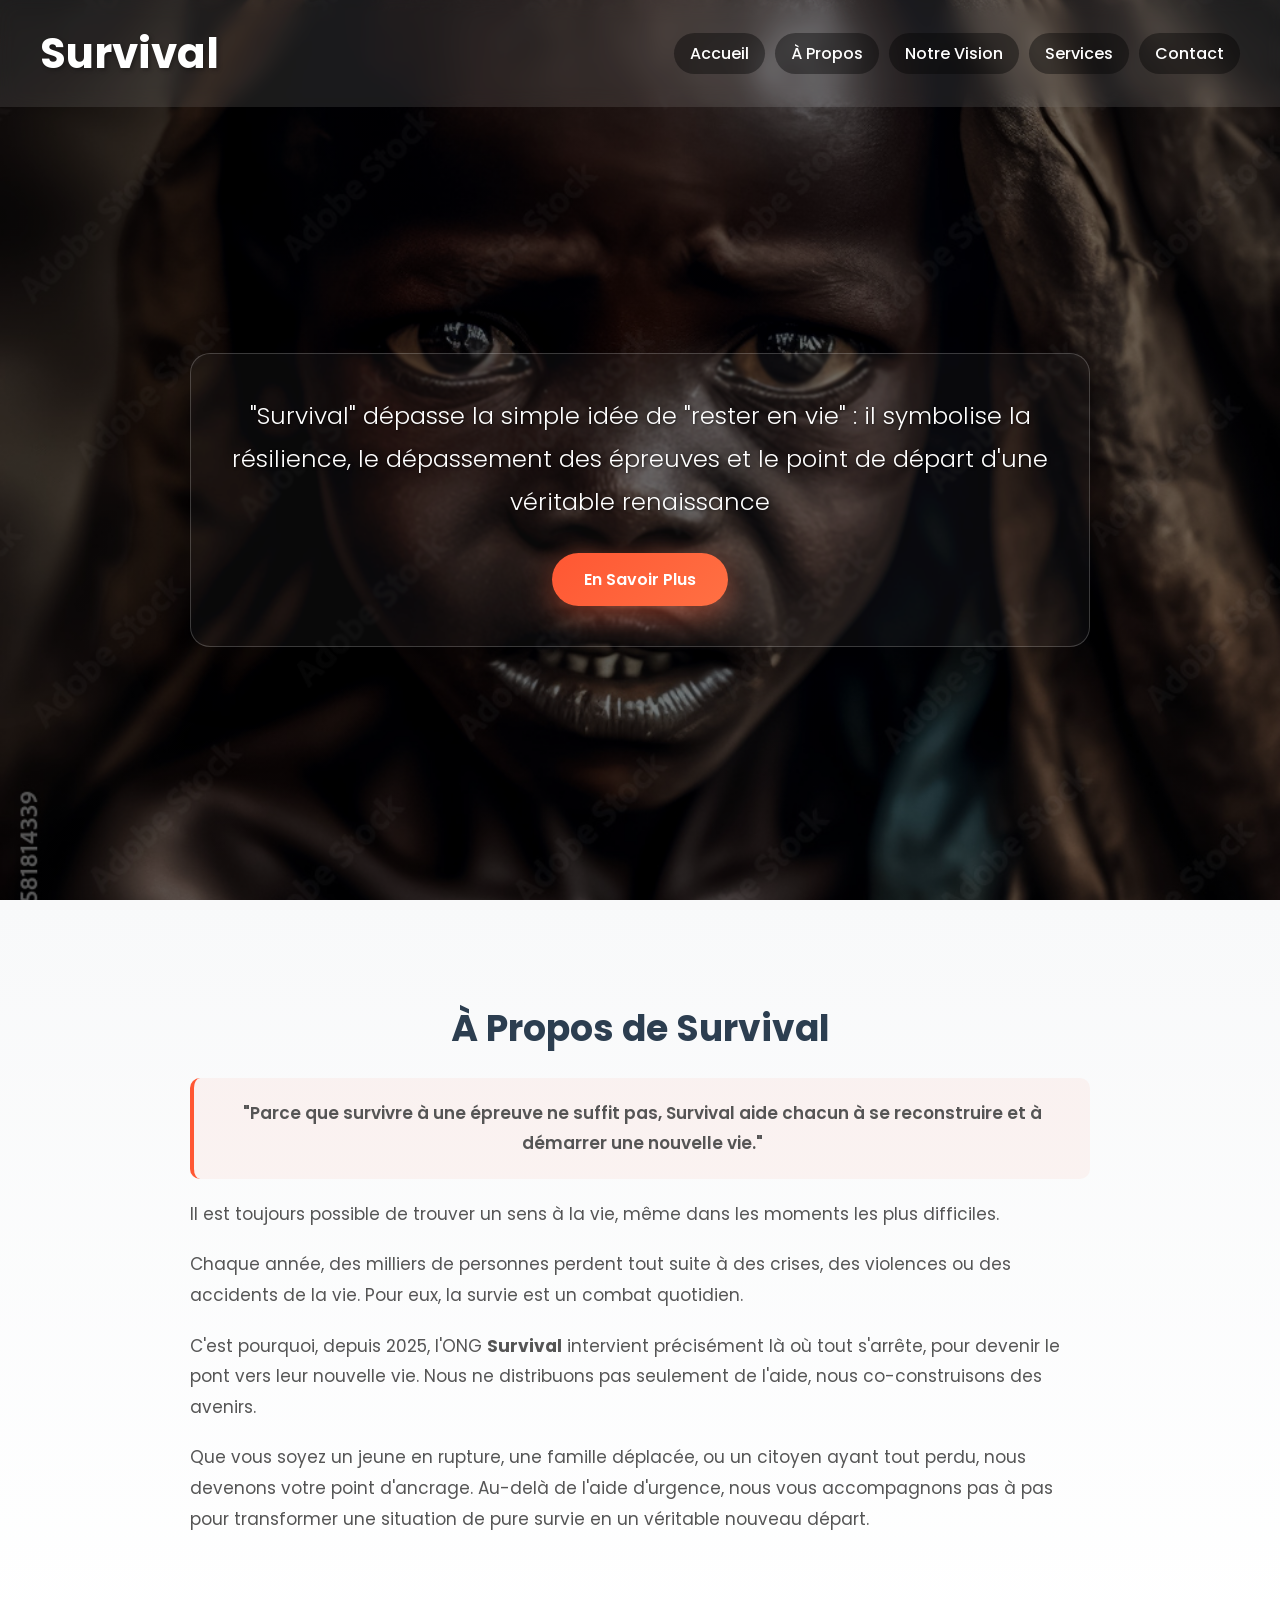
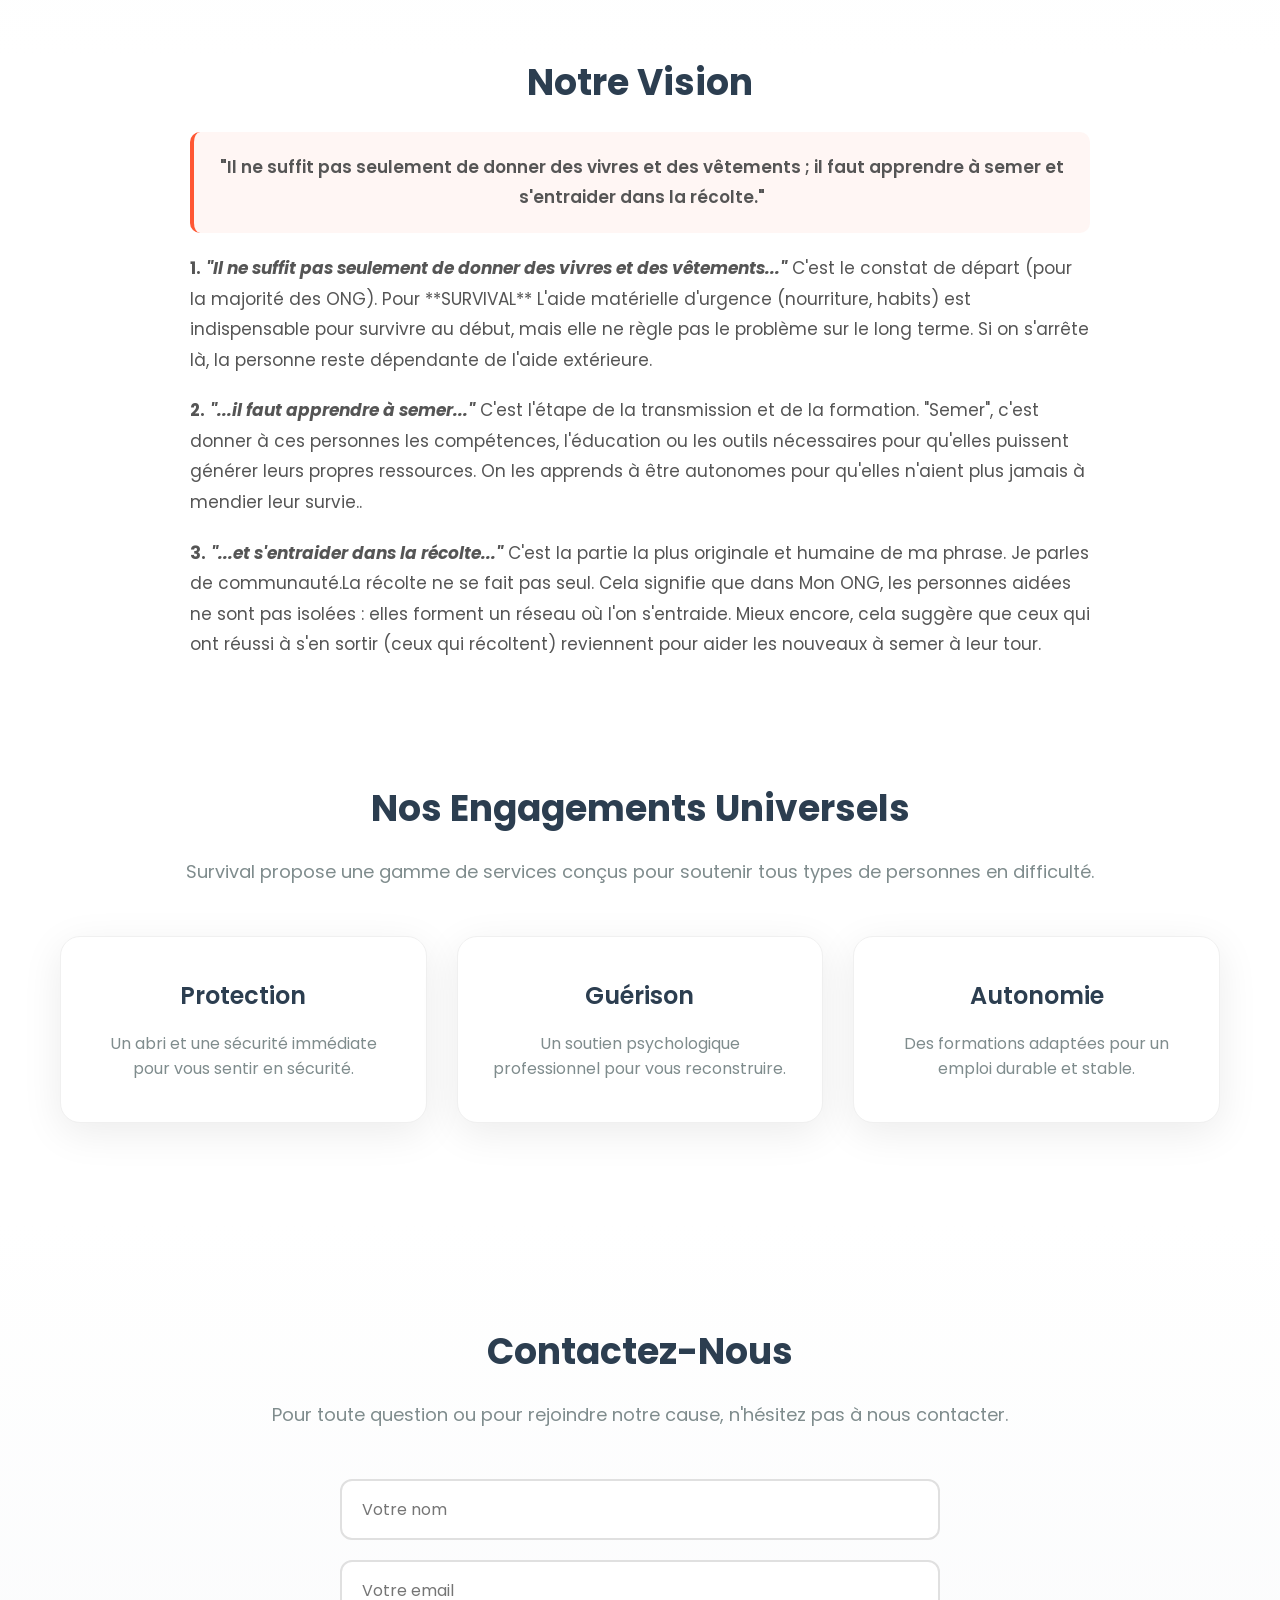
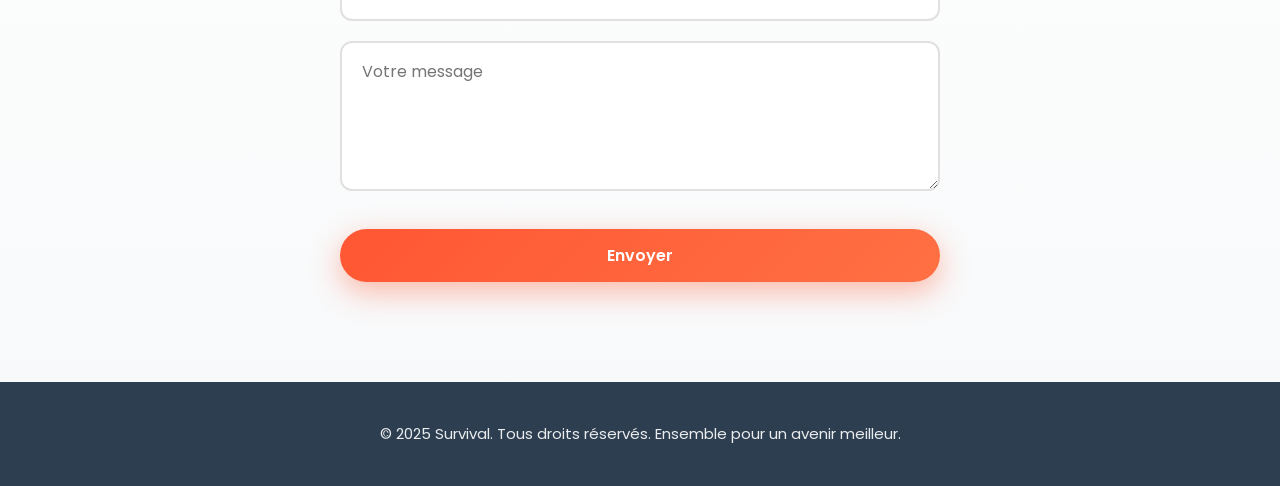
==== index.html @ c16298ac "nouveau" ====
<!DOCTYPE html>
<html lang="fr">
<head>
    <meta charset="UTF-8">
    <meta name="viewport" content="width=device-width, initial-scale=1.0">
    <link rel="stylesheet" href="style.css">
    <link rel="preconnect" href="https://fonts.googleapis.com">
    <link rel="preconnect" href="https://fonts.gstatic.com" crossorigin>
    <link href="https://fonts.googleapis.com/css2?family=Poppins:wght@300;400;500;600;700&display=swap" rel="stylesheet">
    <title>Survival - Ensemble pour un nouveau départ</title>
</head>
<body>
    <section class="hero" id="home">
        <div class="slideshow">
            <div class="slide active"></div>
            <div class="slide"></div>
            <div class="slide"></div>
            <div class="slide"></div>
            <div class="slide"></div>
            <div class="slide"></div>
            <div class="slide"></div>
            <div class="slide"></div>
            <div class="slide"></div>
            <div class="slide"></div>
            <div class="slide"></div>
            <div class="slide"></div>
        </div>
        <nav class="navbar">
            <div class="logo">
                <h1>Survival</h1>
            </div>
            <div class="hamburger" id="hamburger">
                <span class="bar"></span>
                <span class="bar"></span>
                <span class="bar"></span>
            </div>
            <ul class="nav-links" id="nav-links">
                <li><a href="#home">Accueil</a></li>
                <li><a href="#about">À Propos</a></li>
                <li><a href="#vision">Notre Vision</a></li>
                <li><a href="#services">Services</a></li>
                <li><a href="#contact">Contact</a></li>
            </ul>
        </nav>
        <div class="hero-content">
            <div class="content-wrapper">
                <p class="hero-text">"Survival" dépasse la simple idée de "rester en vie" : il symbolise la résilience, le dépassement des épreuves et le point de départ d'une véritable renaissance</p>
                <button class="btn">En Savoir Plus</button>
            </div>
        </div>
    </section>

    <section class="about" id="about">
        <div class="container">
            <h2 class="section-title">À Propos de Survival</h2>
            <div class="about-content">
                <p class="highlight">"Parce que survivre à une épreuve ne suffit pas, Survival aide chacun à se reconstruire et à démarrer une nouvelle vie."</p>
                <p>Il est toujours possible de trouver un sens à la vie, même dans les moments les plus difficiles.</p>
                <p>Chaque année, des milliers de personnes perdent tout suite à des crises, des violences ou des accidents de la vie. Pour eux, la survie est un combat quotidien.</p>
                <p>C'est pourquoi, depuis 2025, l'ONG <strong>Survival</strong> intervient précisément là où tout s'arrête, pour devenir le pont vers leur nouvelle vie. Nous ne distribuons pas seulement de l'aide, nous co-construisons des avenirs.</p>
                <p> Que vous soyez un jeune en rupture, une famille déplacée, ou un citoyen ayant tout perdu, nous devenons votre point d'ancrage. Au-delà de l'aide d'urgence, nous vous accompagnons pas à pas pour transformer une situation de pure survie en un véritable nouveau départ.</p>
            </div>
        </div>
    </section>

     <section class="vision" id="vision">
        <div class="container">
            <h2 class="section-title">Notre Vision</h2>
            <div class="about-content">
                <p class="highlight">"Il ne suffit pas seulement de donner des vivres et des vêtements ; il faut apprendre à semer et s'entraider dans la récolte."</p>
                <p><strong>1.</strong> <i><strong> "Il ne suffit pas seulement de donner des vivres et des vêtements..."</strong></i>
                    C'est le constat de départ (pour la  majorité des ONG).
                    Pour **SURVIVAL** L'aide matérielle d'urgence (nourriture, habits) est indispensable pour survivre au début, mais elle ne règle pas le problème sur le long terme. Si on s'arrête là, la personne reste dépendante de l'aide extérieure.</p>

                <p><strong>2.</strong> <i><strong> "...il faut apprendre à semer..."</strong></i>

                    C'est l'étape de la transmission et de la formation. "Semer", c'est donner à ces personnes les compétences, l'éducation ou les outils nécessaires pour qu'elles puissent générer leurs propres ressources. On les apprends à être autonomes pour qu'elles n'aient plus jamais à mendier leur survie..</p>
                
                <p><strong>3.</strong> <i><strong> "...et s'entraider dans la récolte..."</strong></i>

                    C'est la partie la plus originale et humaine de ma phrase. Je parles de communauté.La récolte ne se fait pas seul. 
                    Cela signifie que dans Mon ONG, les personnes aidées ne sont pas isolées : elles forment un réseau où l'on s'entraide. Mieux encore, cela suggère que ceux qui ont réussi à s'en sortir (ceux qui récoltent) reviennent pour aider les nouveaux à semer à leur tour.</p>
            </div>
        </div>
    </section>

    <section class="services" id="services">
        <div class="container">
            <h2 class="section-title">Nos Engagements Universels</h2>
            <p class="section-subtitle">Survival propose une gamme de services conçus pour soutenir tous types de personnes en difficulté.</p>
            <div class="services-grid">
                <div class="service-card">
                    <!-- <div class="service-icon">🛡️</div> -->
                    <h3>Protection</h3>
                    <p>Un abri et une sécurité immédiate pour vous sentir en sécurité.</p>
                </div>
                <div class="service-card">
                    <!-- <div class="service-icon">💚</div> -->
                    <h3>Guérison</h3>
                    <p>Un soutien psychologique professionnel pour vous reconstruire.</p>
                </div>
                <div class="service-card">
                    <!-- <div class="service-icon">🎓</div> -->
                    <h3>Autonomie</h3>
                    <p>Des formations adaptées pour un emploi durable et stable.</p>
                </div>
            </div>
        </div>
    </section>

    <section class="contact" id="contact">
        <div class="container">
            <h2 class="section-title">Contactez-Nous</h2>
            <p class="section-subtitle">Pour toute question ou pour rejoindre notre cause, n'hésitez pas à nous contacter.</p>
            <form id="contact-form" class="contact-form" action="https://formspree.io/f/mzdqaypq" method="POST">
                <div class="form-group">
                    <input type="text" name="name" placeholder="Votre nom" required>
                </div>
                <div class="form-group">
                    <input type="email" name="email" placeholder="Votre email" required>
                </div>
                <div class="form-group">
                    <textarea name="message" placeholder="Votre message" required></textarea>
                </div>
                <button type="submit" class="btn submit-btn">Envoyer</button>
            </form>
            <div id="form-message" class="form-message"></div>
        </div>
    </section>

    <footer class="footer">
        <div class="container">
            <p>&copy; 2025 Survival. Tous droits réservés. Ensemble pour un avenir meilleur.</p>
        </div>
    </footer>

    <script src="script.js"></script>
</body>
</html>
---- style.css ----
* {
    margin: 0;
    padding: 0;
    box-sizing: border-box;
}

html {
    scroll-behavior: smooth;
}

body {
    font-family: 'Poppins', sans-serif;
    line-height: 1.6;
    color: #333;
}

.container {
    max-width: 1200px;
    margin: 0 auto;
    padding: 0 20px;
}

.hero {
    min-height: 100vh;
    display: flex;
    flex-direction: column;
    position: relative;
    overflow: hidden;
}

.slideshow {
    position: absolute;
    top: 0;
    left: 0;
    width: 100%;
    height: 100%;
}

.slide {
    position: absolute;
    top: 0;
    left: 0;
    width: 100%;
    height: 100%;
    background-size: cover;
    background-position: center;
    background-repeat: no-repeat;
    opacity: 0;
    transition: opacity 1.5s ease-in-out;
}

.slide.active {
    opacity: 1;
}

.hero::before {
    content: '';
    position: absolute;
    top: 0;
    left: 0;
    right: 0;
    bottom: 0;
    background: linear-gradient(135deg, rgba(0, 0, 0, 0.6) 0%, rgba(0, 0, 0, 0.4) 100%);
    z-index: 1;
}

.navbar {
    width: 100%;
    display: flex;
    justify-content: space-between;
    align-items: center;
    padding: 20px 40px;
    background-color: rgba(255, 255, 255, 0.1);
    backdrop-filter: blur(10px);
    position: fixed;
    top: 0;
    left: 0;
    z-index: 10;
    transition: background-color 0.3s ease;
}

.navbar:hover {
    background-color: rgba(255, 255, 255, 0.2);
}

.logo h1 {
    color: #ffffff;
    font-size: 42px;
    font-weight: 700;
    text-shadow: 2px 2px 4px rgba(0, 0, 0, 0.3);
}

.hamburger {
    display: none;
    flex-direction: column;
    cursor: pointer;
    gap: 5px;
    z-index: 200;
}

.hamburger .bar {
    width: 28px;
    height: 3px;
    background-color: rgb(255, 255, 255);
    box-shadow: 2px 2px 4px rgba(0, 0, 0, 0.3);
    border-radius: 3px;
    transition: all 0.3s ease;
}

.hamburger.active .bar:nth-child(1) {
    transform: translateY(8px) rotate(45deg);
}

.hamburger.active .bar:nth-child(2) {
    opacity: 0;
}

.hamburger.active .bar:nth-child(3) {
    transform: translateY(-8px) rotate(-45deg);
}

.nav-links {
    display: flex;
    justify-content: space-around;
    list-style: none;
    gap: 10px;
}

.nav-links li {
    background: rgba(0, 0, 0, 0.4);
    padding: 8px 16px;
    border-radius: 25px;
    transition: all 0.3s ease;
}

.nav-links li:hover {
    background: rgba(255, 87, 51, 0.9);
    transform: translateY(-2px);
}

.nav-links a {
    text-decoration: none;
    color: white;
    font-size: 16px;
    font-weight: 500;
}

.hero-content {
    display: flex;
    justify-content: center;
    align-items: center;
    text-align: center;
    padding: 20px;
    padding-top: 120px;
    flex: 1;
    position: relative;
    z-index: 2;
}

.content-wrapper {
    max-width: 900px;
    color: #ffffff;
    background: rgba(92, 91, 91, 0.1);
    backdrop-filter: blur(1px);
    padding: 40px;
    border-radius: 20px;
    border: 1px solid rgba(255, 255, 255, 0.2);
    box-shadow: 0 20px 60px rgba(0, 0, 0, 0.3);
}

.hero-text {
    font-size: 24px;
    line-height: 1.8;
    margin-bottom: 30px;
    font-weight: 300;
    text-shadow: 1px 1px 3px rgba(0, 0, 0, 0.5);
}

.btn {
    background: linear-gradient(135deg, #ff5733 0%, #ff7043 100%);
    color: white;
    border: none;
    padding: 14px 32px;
    font-size: 16px;
    font-weight: 600;
    border-radius: 50px;
    cursor: pointer;
    transition: all 0.3s ease;
    box-shadow: 0 10px 30px rgba(255, 87, 51, 0.4);
    font-family: 'Poppins', sans-serif;
}

.btn:hover {
    transform: translateY(-3px);
    box-shadow: 0 15px 40px rgba(255, 87, 51, 0.5);
}

.section-title {
    font-size: 36px;
    font-weight: 700;
    color: #2c3e50;
    margin-bottom: 20px;
    text-align: center;
}

.section-subtitle {
    font-size: 18px;
    color: #7f8c8d;
    text-align: center;
    margin-bottom: 50px;
}

.about {
    padding: 100px 0;
    background: linear-gradient(180deg, #f8f9fa 0%, #ffffff 100%);
}

.about-content {
    max-width: 900px;
    margin: 0 auto;
}

.highlight {
    font-size: 22px;
    font-weight: 600;
    color: #ff5733;
    text-align: center;
    margin-bottom: 30px;
    padding: 20px;
    background: rgba(255, 87, 51, 0.05);
    border-left: 4px solid #ff5733;
    border-radius: 10px;
}

.about-content p {
    font-size: 17px;
    color: #555;
    margin-bottom: 20px;
    line-height: 1.8;
}

.services {
    padding: 100px 0;
    background: #ffffff;
}

.services-grid {
    display: grid;
    grid-template-columns: repeat(auto-fit, minmax(300px, 1fr));
    gap: 30px;
    margin-top: 40px;
}

.service-card {
    background: white;
    padding: 40px 30px;
    border-radius: 20px;
    box-shadow: 0 10px 40px rgba(0, 0, 0, 0.08);
    transition: all 0.3s ease;
    text-align: center;
    border: 1px solid #f0f0f0;
}

.service-card:hover {
    transform: translateY(-10px);
    box-shadow: 0 20px 60px rgba(0, 0, 0, 0.12);
}

.service-icon {
    font-size: 60px;
    margin-bottom: 20px;
}

.service-card h3 {
    font-size: 24px;
    color: #2c3e50;
    margin-bottom: 15px;
    font-weight: 600;
}

.service-card p {
    font-size: 16px;
    color: #7f8c8d;
    line-height: 1.6;
}

.contact {
    padding: 100px 0;
    background: linear-gradient(180deg, #ffffff 0%, #f8f9fa 100%);
}

.contact-form {
    max-width: 600px;
    margin: 0 auto;
}

.form-group {
    margin-bottom: 20px;
}

.form-group input,
.form-group textarea {
    width: 100%;
    padding: 16px 20px;
    border: 2px solid #e0e0e0;
    border-radius: 12px;
    font-size: 16px;
    font-family: 'Poppins', sans-serif;
    transition: all 0.3s ease;
    background: white;
}

.form-group input:focus,
.form-group textarea:focus {
    outline: none;
    border-color: #ff5733;
    box-shadow: 0 0 0 4px rgba(255, 87, 51, 0.1);
}

.form-group textarea {
    min-height: 150px;
    resize: vertical;
}

.submit-btn {
    width: 100%;
    margin-top: 10px;
}

.form-message {
    text-align: center;
    margin-top: 20px;
    padding: 15px;
    border-radius: 10px;
    font-weight: 500;
    display: none;
}

.form-message.success {
    background: rgba(39, 174, 96, 0.1);
    color: #27ae60;
    display: block;
}

.form-message.error {
    background: rgba(231, 76, 60, 0.1);
    color: #e74c3c;
    display: block;
}

.footer {
    background: #2c3e50;
    color: white;
    padding: 40px 0;
    text-align: center;
}

.footer p {
    font-size: 15px;
    opacity: 0.9;
}

@media (max-width: 768px) {
    .navbar {
        flex-direction: row;
        padding: 20px;
    }

    .hamburger {
        display: flex;
        
    }

    .nav-links {
        position: absolute;
        top: 100%;
        right: 20px;
        width: auto;
        height: auto;
        /* la nav deroulente */
        /* background: rgba(243, 241, 241, 0.856); */
        backdrop-filter: blur(10px);
        flex-direction: column;
        justify-content: flex-start;
        align-items: flex-start;
        gap: 10px;
        padding: 15px 20px;
        border-radius: 15px;
        box-shadow: 0 10px 40px rgba(0, 0, 0, 0.15);
        transform: translateY(-150%);
        opacity: 0;
        transition: all 0.3s ease-in-out;
    }

    .nav-links.active {
        transform: translateY(0);
        opacity: 1;
    }

    .nav-links li {
        width: 100%;
        text-align: left;
        padding: 10px 15px;
        /* background: transparent; */
        box-shadow: 4px  4px 4px rgba(0, 0, 0, 0.911);
        background: rgba(255, 255, 255, 0.678);
        border-radius: 10px;
    }

    .nav-links li:hover {
        background: rgba(255, 255, 255, 0.678);
    }

    .nav-links a {
        color: #000000;
    }

    .logo h1 {
        font-size: 32px;
    }

    .hero-text {
        font-size: 18px;
    }

    .content-wrapper {
        padding: 25px;
    }

    .section-title {
        font-size: 28px;
    }

    .section-subtitle {
        font-size: 16px;
    }

    .services-grid {
        grid-template-columns: 1fr;
    }

    .about,
    .services,
    .contact {
        padding: 60px 0;
    }
}

@media (min-width: 769px) and (max-width: 1024px) {
    .logo h1 {
        font-size: 36px;
    }

    .section-title {
        font-size: 32px;
    }
}
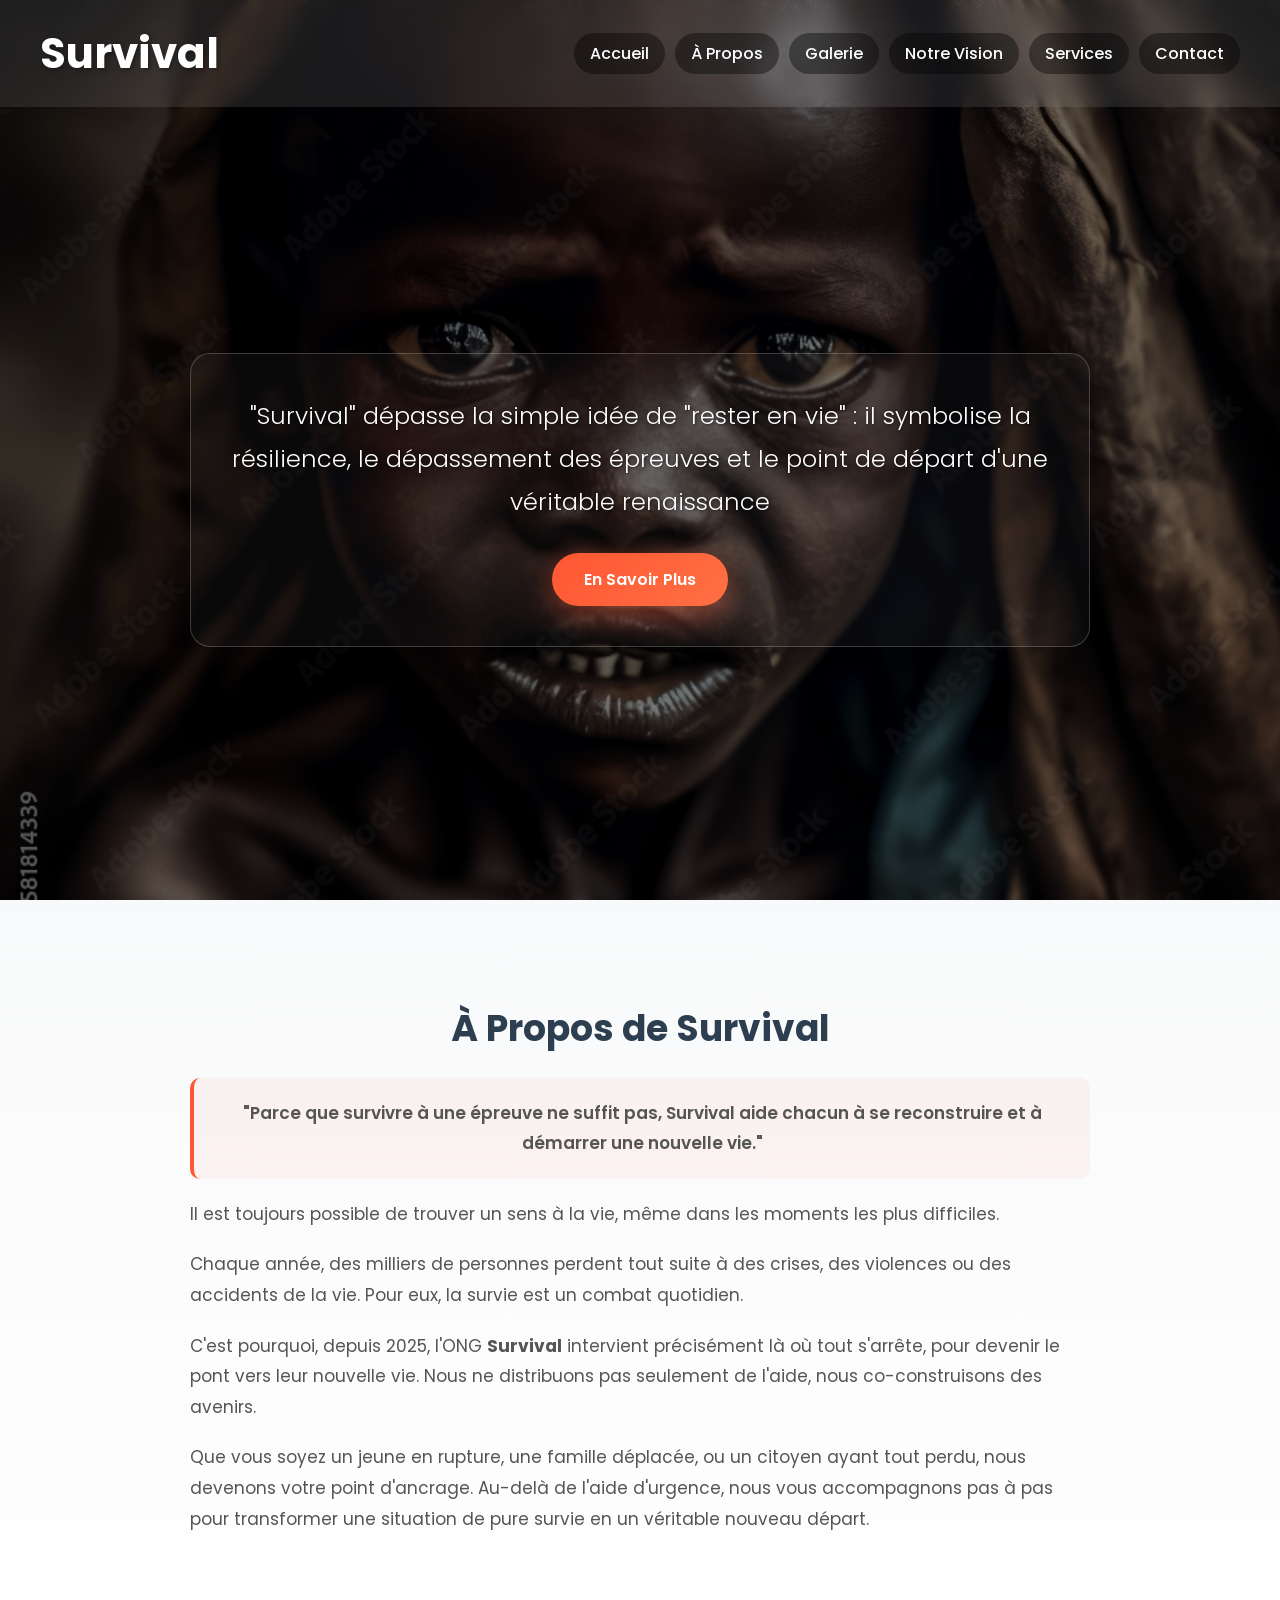
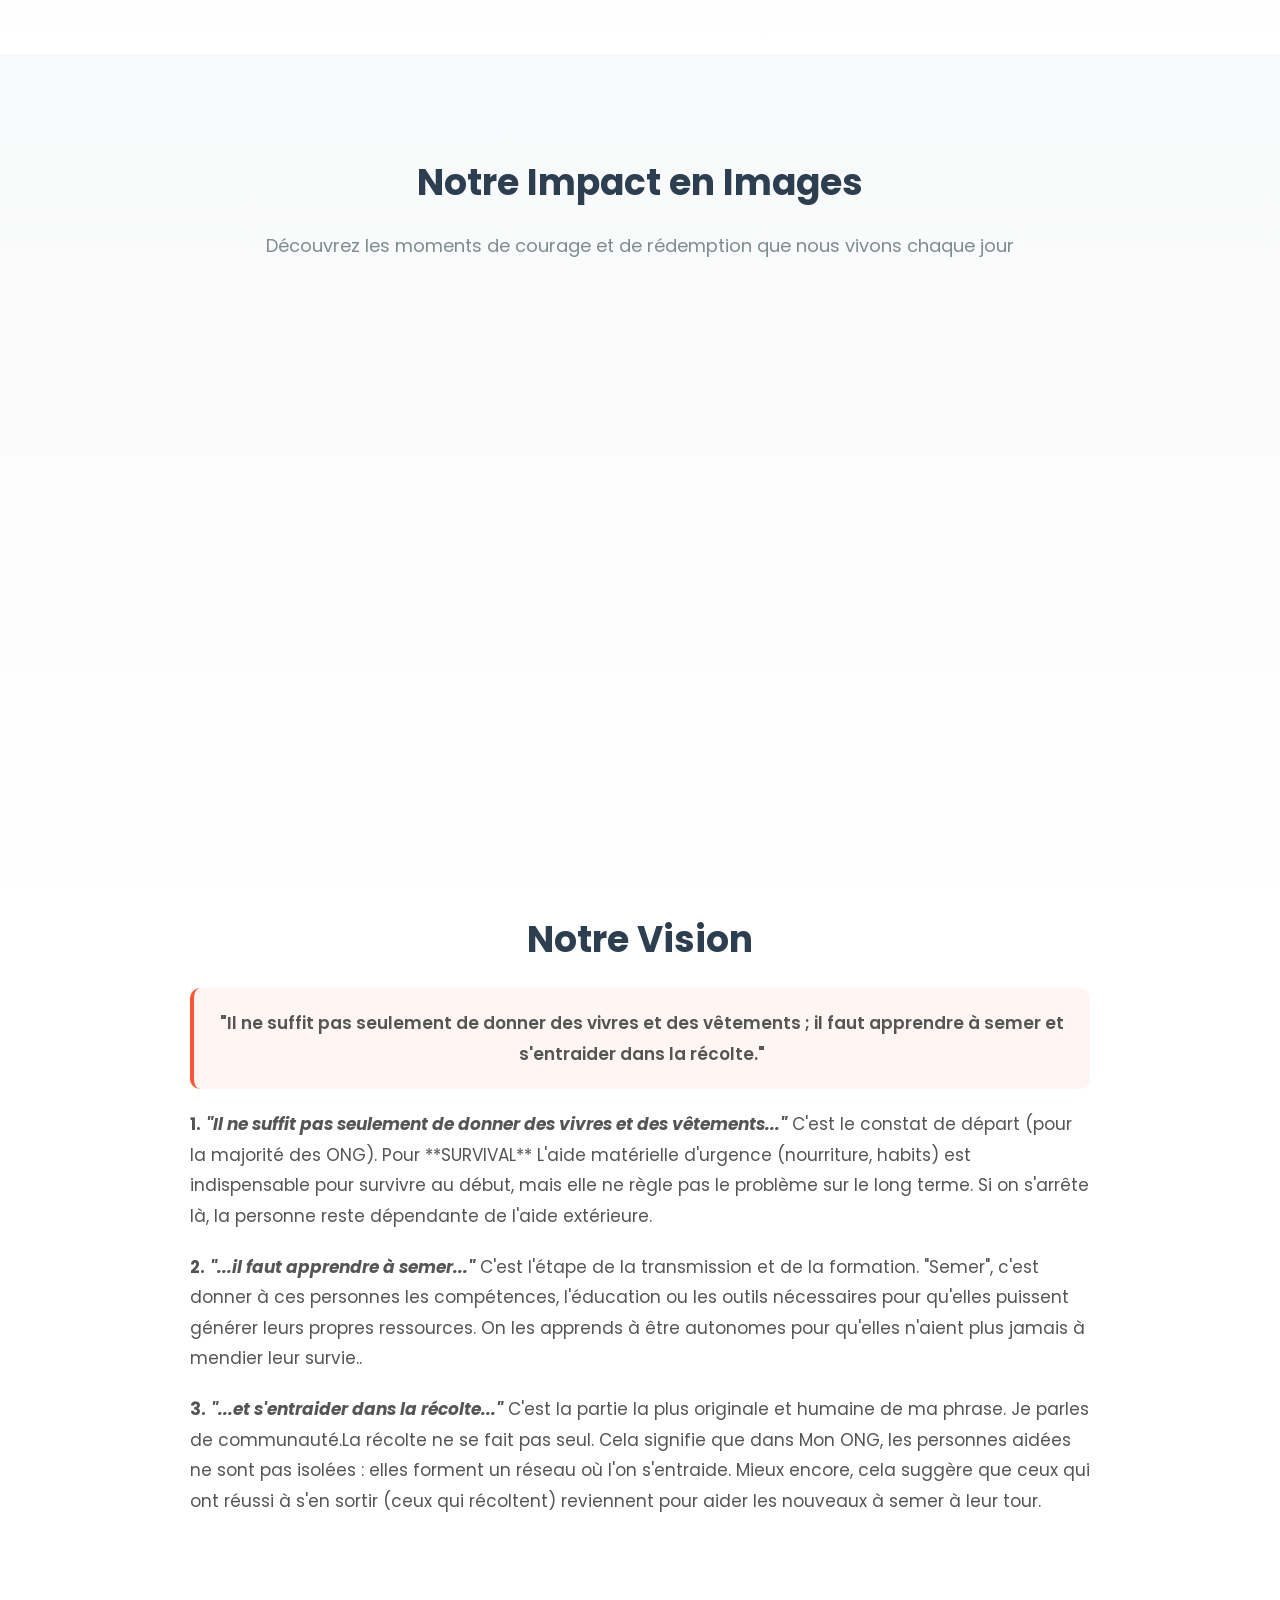
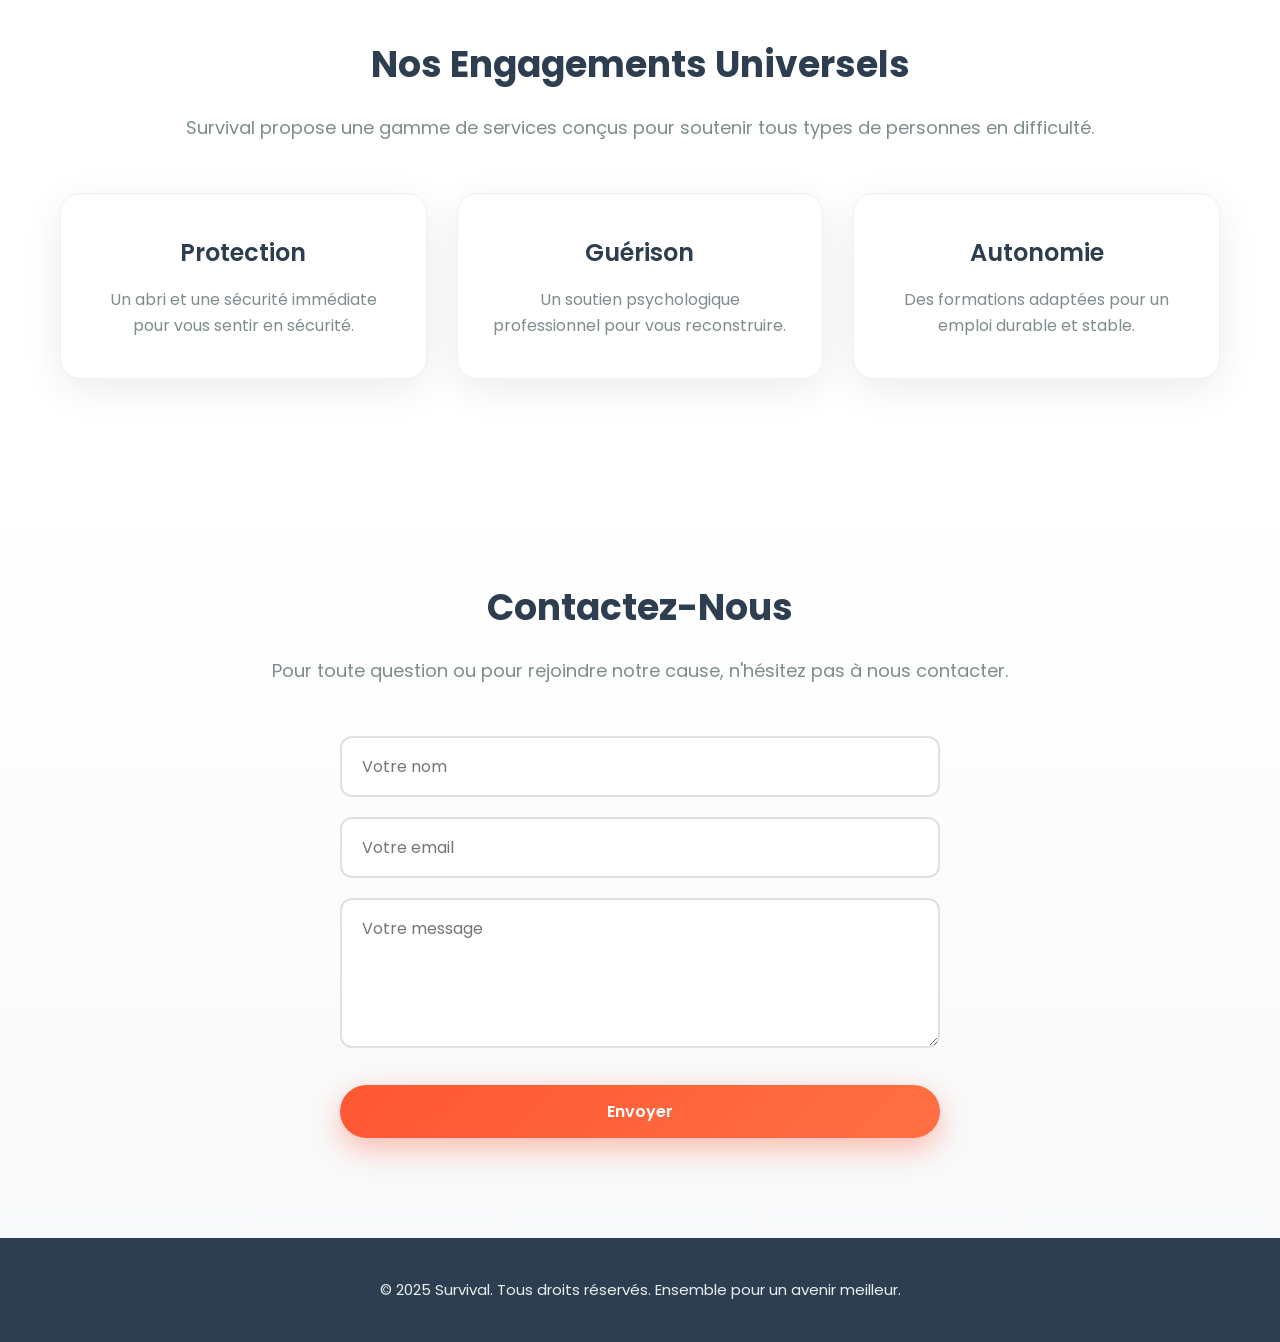
==== commit e002f549: "k" ====
--- a/index.html
+++ b/index.html
@@ -37,6 +37,7 @@
             <ul class="nav-links" id="nav-links">
                 <li><a href="#home">Accueil</a></li>
                 <li><a href="#about">À Propos</a></li>
+                <li><a href="#gallery">Galerie</a></li>
                 <li><a href="#vision">Notre Vision</a></li>
                 <li><a href="#services">Services</a></li>
                 <li><a href="#contact">Contact</a></li>
@@ -59,6 +60,53 @@
                 <p>Chaque année, des milliers de personnes perdent tout suite à des crises, des violences ou des accidents de la vie. Pour eux, la survie est un combat quotidien.</p>
                 <p>C'est pourquoi, depuis 2025, l'ONG <strong>Survival</strong> intervient précisément là où tout s'arrête, pour devenir le pont vers leur nouvelle vie. Nous ne distribuons pas seulement de l'aide, nous co-construisons des avenirs.</p>
                 <p> Que vous soyez un jeune en rupture, une famille déplacée, ou un citoyen ayant tout perdu, nous devenons votre point d'ancrage. Au-delà de l'aide d'urgence, nous vous accompagnons pas à pas pour transformer une situation de pure survie en un véritable nouveau départ.</p>
+            </div>
+        </div>
+    </section>
+
+    <section class="gallery" id="gallery">
+        <div class="container">
+            <h2 class="section-title">Notre Impact en Images</h2>
+            <p class="section-subtitle">Découvrez les moments de courage et de rédemption que nous vivons chaque jour</p>
+            <div class="gallery-container">
+                <div class="gallery-carousel">
+                    <div class="carousel-item">
+                        <img src="img2/1000_F_581814339_dcBh4rdrMuvJF6dV0P3eOpkelaqUxueh.jpg" alt="Impact 1">
+                    </div>
+                    <div class="carousel-item">
+                        <img src="img2/1558136011231.jfif" alt="Impact 2">
+                    </div>
+                    <div class="carousel-item">
+                        <img src="img2/9046923519_bdb486ea75_o.jpg" alt="Impact 3">
+                    </div>
+                    <div class="carousel-item">
+                        <img src="img2/Africa-thriving.avif" alt="Impact 4">
+                    </div>
+                    <div class="carousel-item">
+                        <img src="img2/Nigeria_10070.2e16d0ba.fill-1180x738-c100.jpegquality-60.jpg" alt="Impact 5">
+                    </div>
+                    <div class="carousel-item">
+                        <img src="img2/Survival.fw_.jpg" alt="Impact 6">
+                    </div>
+                    <div class="carousel-item">
+                        <img src="img2/african-kids-enjoying-life_23-2151438327.avif" alt="Impact 7">
+                    </div>
+                    <div class="carousel-item">
+                        <img src="img2/eradication-of-poverty-africa.jpg" alt="Impact 8">
+                    </div>
+                    <div class="carousel-item">
+                        <img src="img2/f0b389485f41364084edc7503c78d7c8a91a56a2.jpg" alt="Impact 9">
+                    </div>
+                    <div class="carousel-item">
+                        <img src="img2/global-food-security-act-2.jpg" alt="Impact 10">
+                    </div>
+                    <div class="carousel-item">
+                        <img src="img2/poverty2.jpg" alt="Impact 11">
+                    </div>
+                    <div class="carousel-item">
+                        <img src="img2/survival_village_2023-1140x570.jpg" alt="Impact 12">
+                    </div>
+                </div>
             </div>
         </div>
     </section>
--- a/style.css
+++ b/style.css
@@ -282,6 +282,49 @@
     font-size: 16px;
     color: #7f8c8d;
     line-height: 1.6;
+}
+
+.gallery {
+    padding: 100px 0;
+    background: linear-gradient(180deg, #f8f9fa 0%, #ffffff 100%);
+    overflow: hidden;
+}
+
+.gallery-container {
+    width: 100%;
+    max-width: 1000px;
+    margin: 0 auto;
+    perspective: 1500px;
+    height: 500px;
+    position: relative;
+}
+
+.gallery-carousel {
+    width: 100%;
+    height: 100%;
+    position: relative;
+    transform-style: preserve-3d;
+    transition: transform 0.8s cubic-bezier(0.4, 0, 0.2, 1);
+}
+
+.carousel-item {
+    position: absolute;
+    width: 300px;
+    height: 400px;
+    left: 50%;
+    top: 50%;
+    margin-left: -150px;
+    margin-top: -200px;
+    transition: all 0.8s cubic-bezier(0.4, 0, 0.2, 1);
+    border-radius: 15px;
+    overflow: hidden;
+    box-shadow: 0 25px 80px rgba(0, 0, 0, 0.3);
+}
+
+.carousel-item img {
+    width: 100%;
+    height: 100%;
+    object-fit: cover;
 }
 
 .contact {
@@ -404,11 +447,13 @@
         /* background: transparent; */
         box-shadow: 4px  4px 4px rgba(0, 0, 0, 0.911);
         background: rgba(255, 255, 255, 0.678);
+        
         border-radius: 10px;
     }
 
     .nav-links li:hover {
-        background: rgba(255, 255, 255, 0.678);
+        background: rgba(255, 87, 51, 0.9);
+
     }
 
     .nav-links a {
@@ -444,6 +489,18 @@
     .contact {
         padding: 60px 0;
     }
+
+    .gallery-container {
+        height: 400px;
+        perspective: 1000px;
+    }
+
+    .carousel-item {
+        width: 220px;
+        height: 300px;
+        margin-left: -110px;
+        margin-top: -150px;
+    }
 }
 
 @media (min-width: 769px) and (max-width: 1024px) {
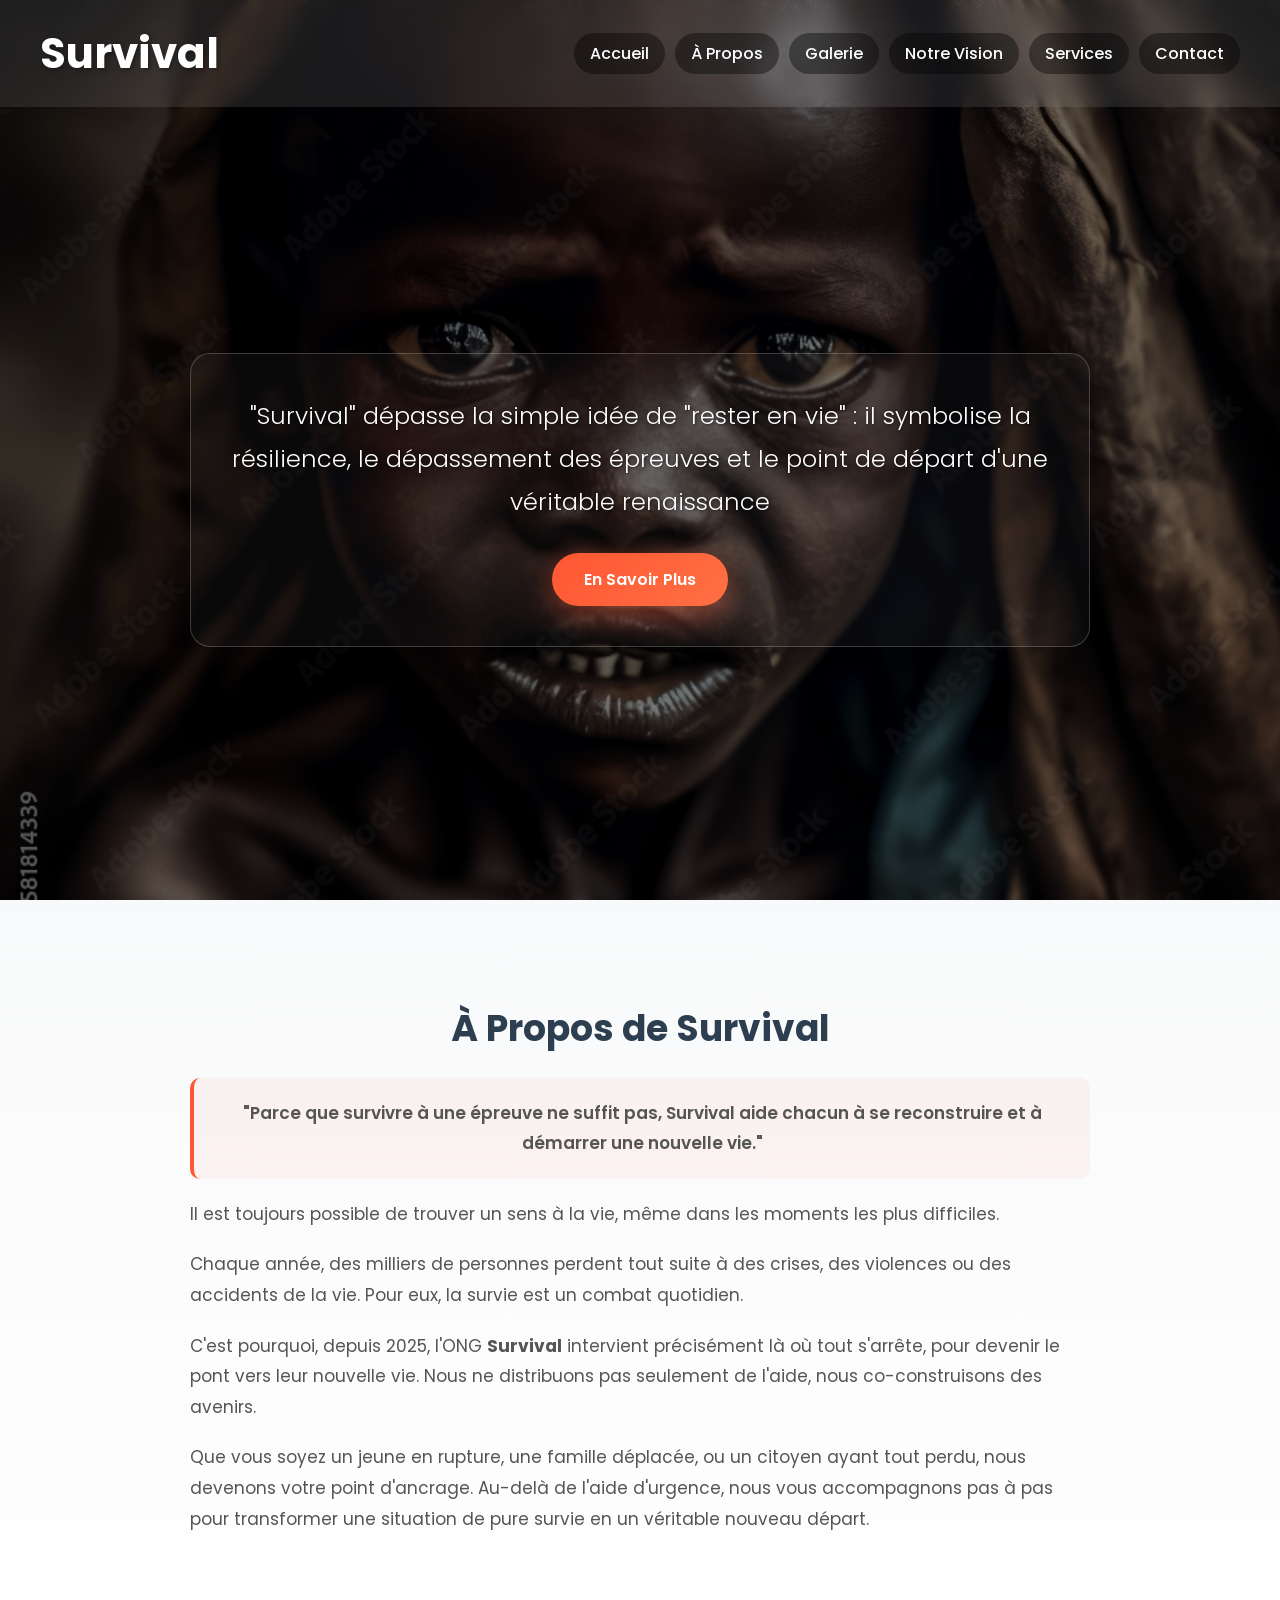
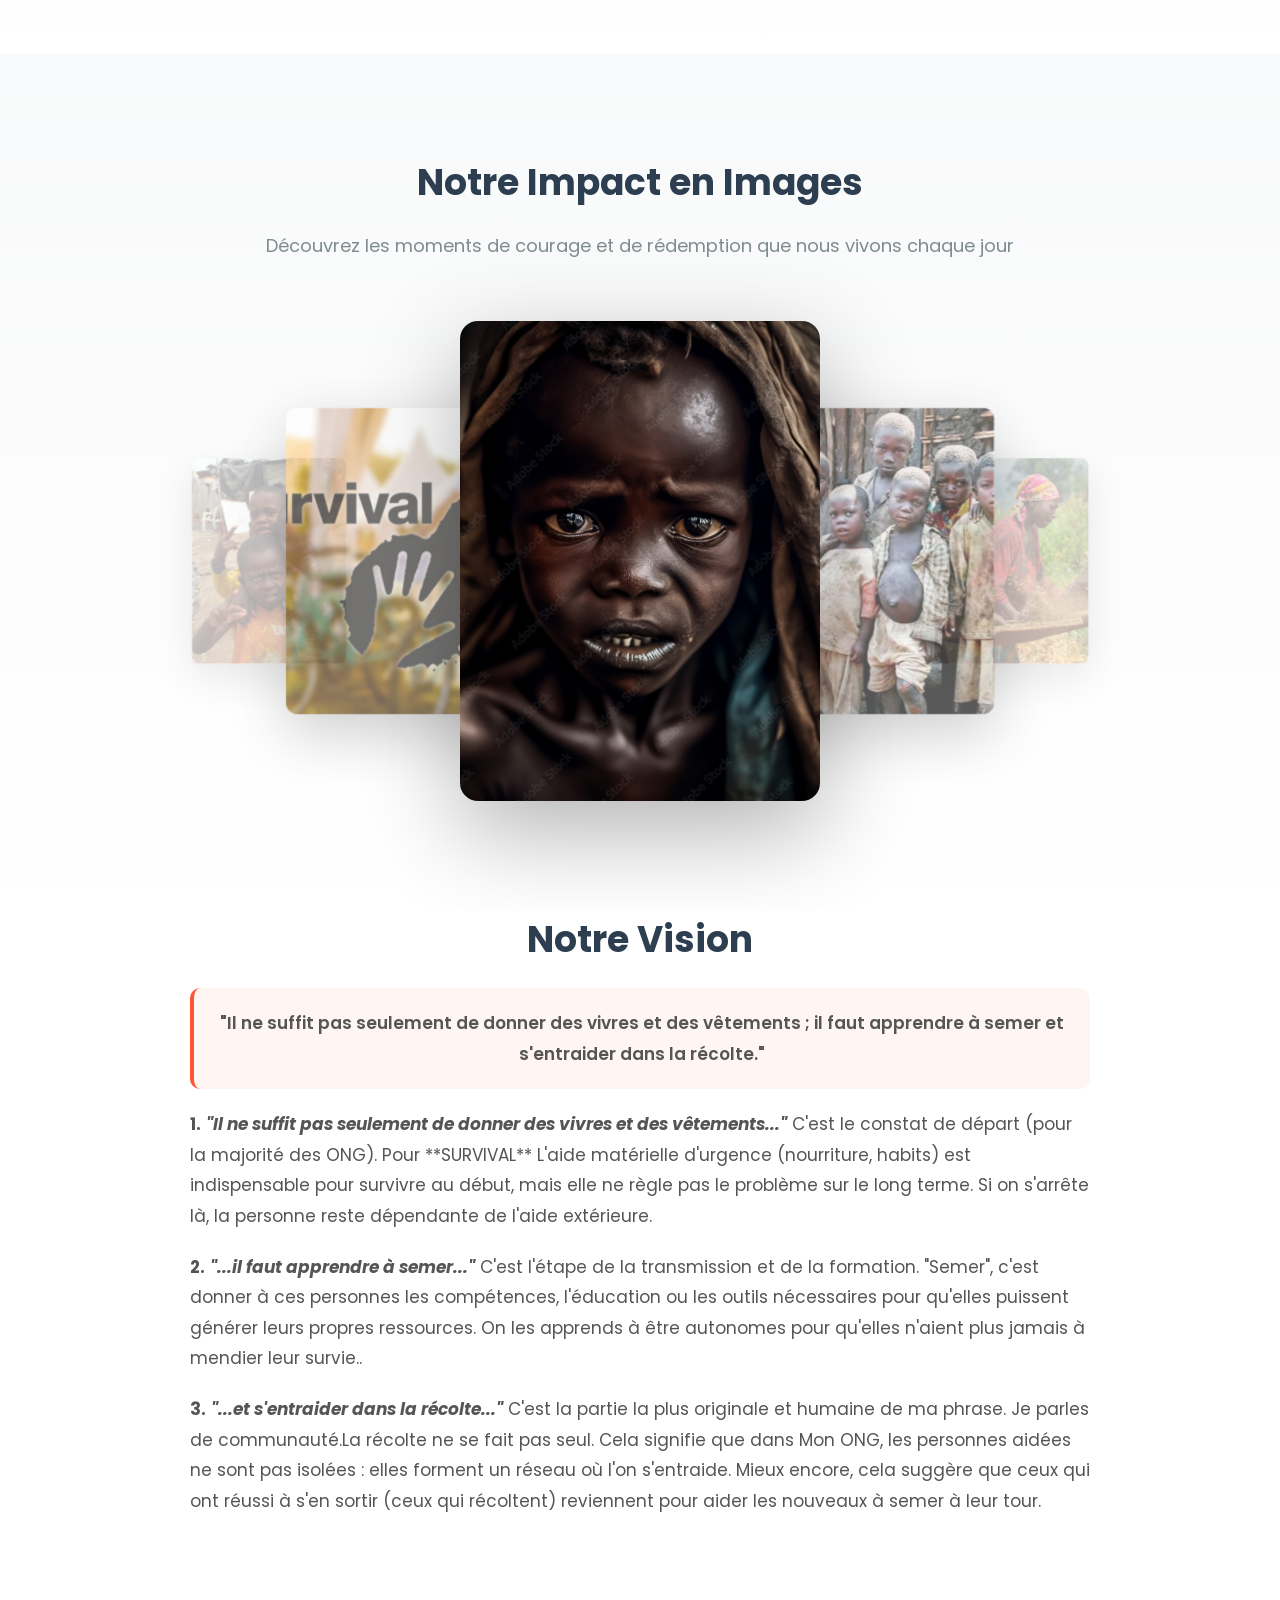
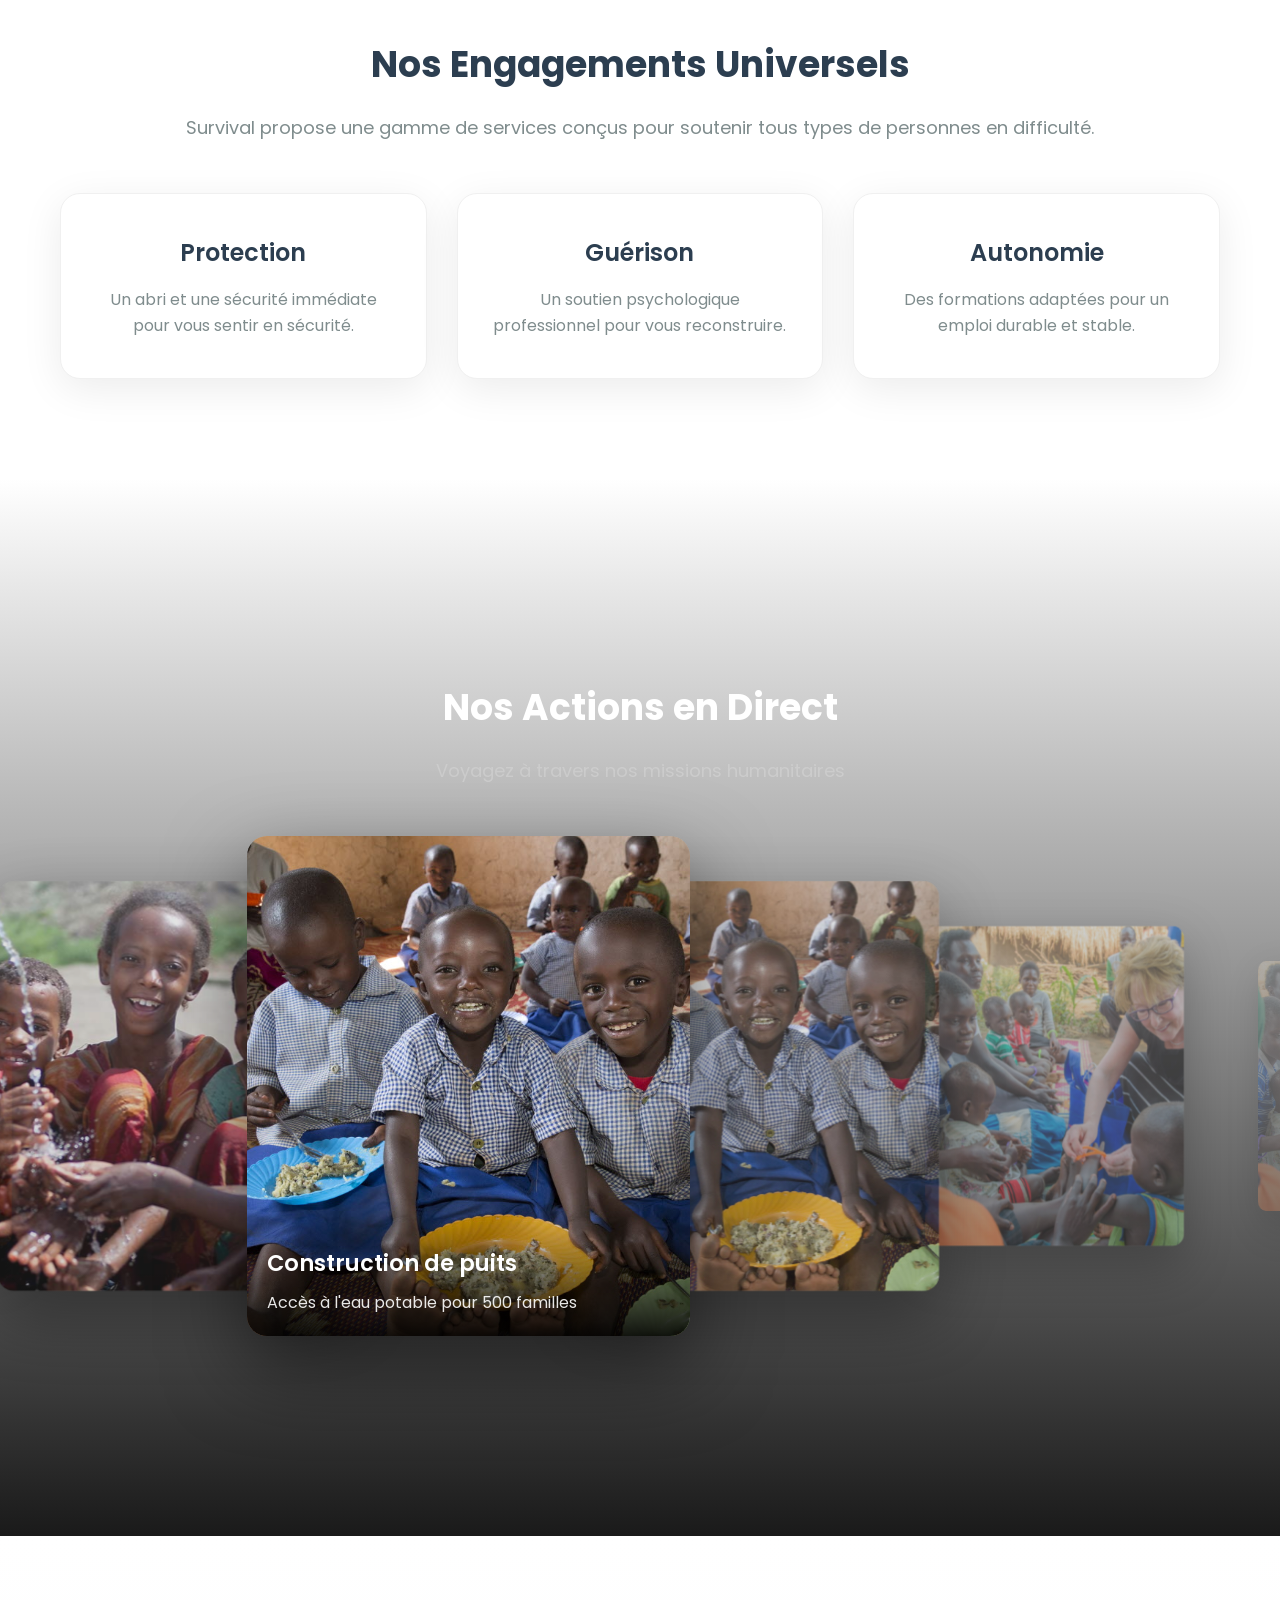
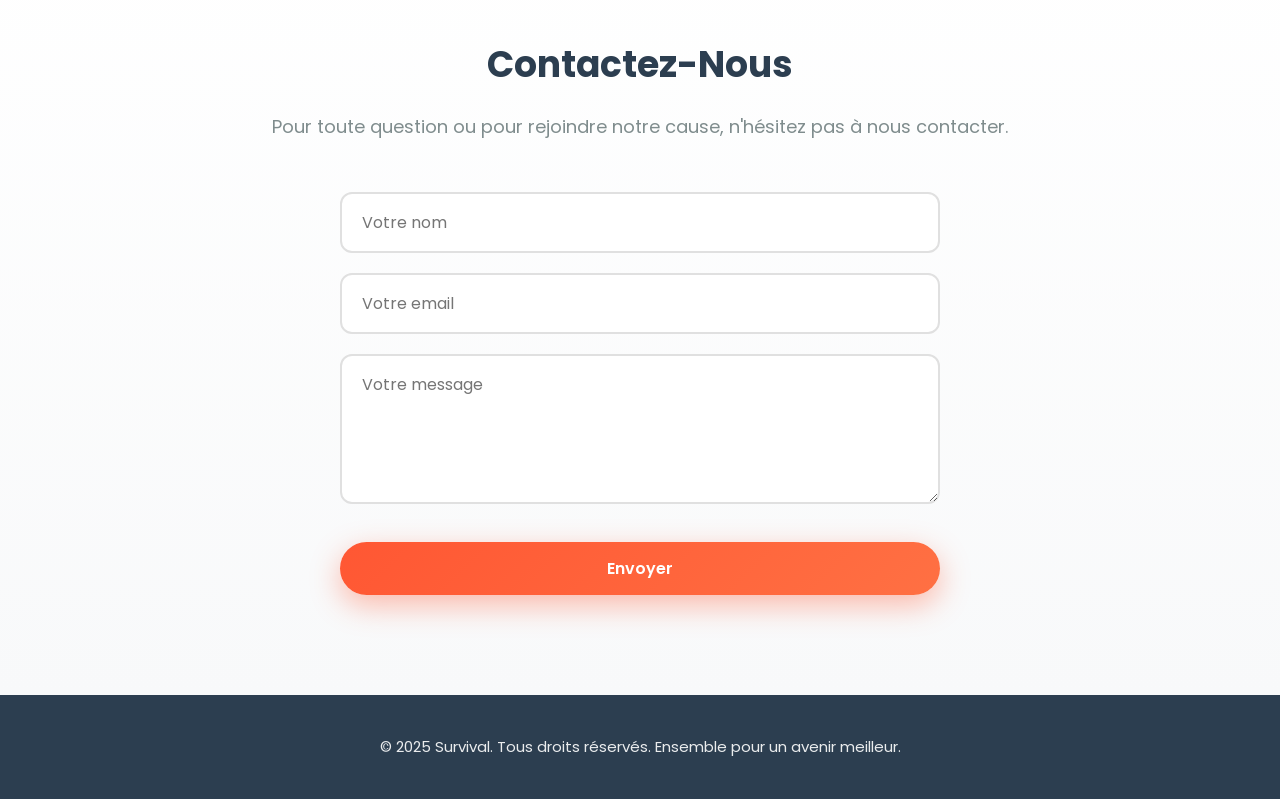
==== commit b8b1eea3: "bon" ====
--- a/index.html
+++ b/index.html
@@ -156,6 +156,80 @@
         </div>
     </section>
 
+    <section class="gallery2" id="gallery2">
+        <div class="container">
+            <h2 class="section-title">Nos Actions en Direct</h2>
+            <p class="section-subtitle">Voyagez à travers nos missions humanitaires</p>
+            <div class="gallery2-container">
+                <div class="gallery2-track">
+                    <div class="gallery2-item">
+                        <img src="img3/D324-0399-27_635844-1.jpg" alt="Mission 1">
+                        <div class="gallery2-caption">
+                            <h4>Construction de puits</h4>
+                            <p>Accès à l'eau potable pour 500 familles</p>
+                        </div>
+                    </div>
+                    <div class="gallery2-item">
+                        <img src="img3/D395-0797-14-web-1280x854.jpg" alt="Mission 2">
+                        <div class="gallery2-caption">
+                            <h4>Éducation pour tous</h4>
+                            <p>Un écolier découvre la joie d'apprendre</p>
+                        </div>
+                    </div>
+                    <div class="gallery2-item">
+                        <img src="img3/IMG_3587-1024x683.jpg" alt="Mission 3">
+                        <div class="gallery2-caption">
+                            <h4>Distribution alimentaire</h4>
+                            <p>Soutien aux familles dans le besoin</p>
+                        </div>
+                    </div>
+                    <div class="gallery2-item">
+                        <img src="img3/Niger-at-new-well-w-kids-web-1280x956.jpg" alt="Mission 4">
+                        <div class="gallery2-caption">
+                            <h4>Nouveau puits au Niger</h4>
+                            <p>Les enfants découvrent l'eau fraîche</p>
+                        </div>
+                    </div>
+                    <div class="gallery2-item">
+                        <img src="img3/african-children-enjoying-life_23-2151438236.avif" alt="Mission 5">
+                        <div class="gallery2-caption">
+                            <h4>Moments de bonheur</h4>
+                            <p>Les enfants rient et jouent ensemble</p>
+                        </div>
+                    </div>
+                    <div class="gallery2-item">
+                        <img src="img3/happy-african-child-eating-rice-260nw-2713270281.webp" alt="Mission 6">
+                        <div class="gallery2-caption">
+                            <h4>Un repas nourrissant</h4>
+                            <p>Chaque enfant mérite d'avoir accès à la nourriture</p>
+                        </div>
+                    </div>
+                    <div class="gallery2-item">
+                        <img src="img3/happy-african-child-eating-rice-260nw-2713270287.webp" alt="Mission 7">
+                        <div class="gallery2-caption">
+                            <h4>Santé et nutrition</h4>
+                            <p>Programme de nutrition pour les plus vulnérables</p>
+                        </div>
+                    </div>
+                    <div class="gallery2-item">
+                        <img src="img3/stu-and-boys-web-1280x850.jpg" alt="Mission 8">
+                        <div class="gallery2-caption">
+                            <h4>Échanges interculturels</h4>
+                            <p>Construction de liens entre les communautés</p>
+                        </div>
+                    </div>
+                    <div class="gallery2-item">
+                        <img src="img3/water-ethiopia__FocusFillMaxWyIwLjAwIiwiMC4wMCIsMTQ0Miw3MjFd.jpg" alt="Mission 9">
+                        <div class="gallery2-caption">
+                            <h4>Eau pour l'Éthiopie</h4>
+                            <p>Projet hydraulique réussi dans un village</p>
+                        </div>
+                    </div>
+                </div>
+            </div>
+        </div>
+    </section>
+
     <section class="contact" id="contact">
         <div class="container">
             <h2 class="section-title">Contactez-Nous</h2>
--- a/style.css
+++ b/style.css
@@ -390,6 +390,98 @@
     color: #e74c3c;
     display: block;
 }
+
+.gallery2 {
+    padding: 200px 0;
+    background: linear-gradient(180deg, #ffffff 0%, #1a1a1a 100%);
+}
+
+.gallery2 .section-title {
+    color: #ffffff;
+    
+}
+
+.gallery2 .section-subtitle {
+    color: #cccccc;
+
+    
+}
+
+.gallery2-container {
+    /* position: relative; */
+    width: 100%;
+    max-width: 1200px;
+    /* margin: 0 auto; */
+    /* overflow: hidden; */
+    /* perspective: 1200px; */
+    /* border: solid red;   */
+}
+
+.gallery2-track {
+    display: flex;
+    justify-content: center;
+    align-items: center;
+    gap: 0;
+    transform-style: preserve-3d;
+    transition: transform 0.6s cubic-bezier(0.4, 0, 0.2, 1);
+
+    
+}
+
+.gallery2-item {
+    position: relative;
+    width:800px;
+    height: 500px;
+    margin: 0 -200px;
+    border-radius: 20px;
+    overflow: hidden;
+    box-shadow: 0 30px 80px rgba(0, 0, 0, 0.5);
+    transition: all 0.6s cubic-bezier(0.4, 0, 0.2, 1);
+    transform-origin: center center;
+    cursor: pointer;
+
+    
+
+}
+
+.gallery2-item img {
+    width: 100%;
+    height: 100%;
+    object-fit: cover;
+    display: block;
+    
+}
+
+.gallery2-caption {
+    position: absolute;
+    bottom: 0;
+    left: 0;
+    right: 0;
+    background: linear-gradient(to top, rgba(0,0,0,0.9), transparent);
+    padding: 40px 20px 20px;
+    color: white;
+    transform: translateY(100%);
+    transition: transform 0.3s ease;
+    
+}
+
+.gallery2-item:hover .gallery2-caption,
+.gallery2-item.gallery2-active .gallery2-caption {
+    transform: translateY(0);
+}
+
+.gallery2-caption h4 {
+    font-size: 1.4rem;
+    margin-bottom: 8px;
+    font-weight: 600;
+}
+
+.gallery2-caption p {
+    font-size: 1rem;
+    opacity: 0.9;
+}
+
+
 
 .footer {
     background: #2c3e50;
@@ -501,6 +593,20 @@
         margin-left: -110px;
         margin-top: -150px;
     }
+
+    .gallery2-item {
+        width: 300px;
+        height: 400px;
+        margin: 0 -150px;
+    }
+
+    .gallery2-caption h4 {
+        font-size: 1.1rem;
+    }
+
+    .gallery2-caption p {
+        font-size: 0.9rem;
+    }
 }
 
 @media (min-width: 769px) and (max-width: 1024px) {
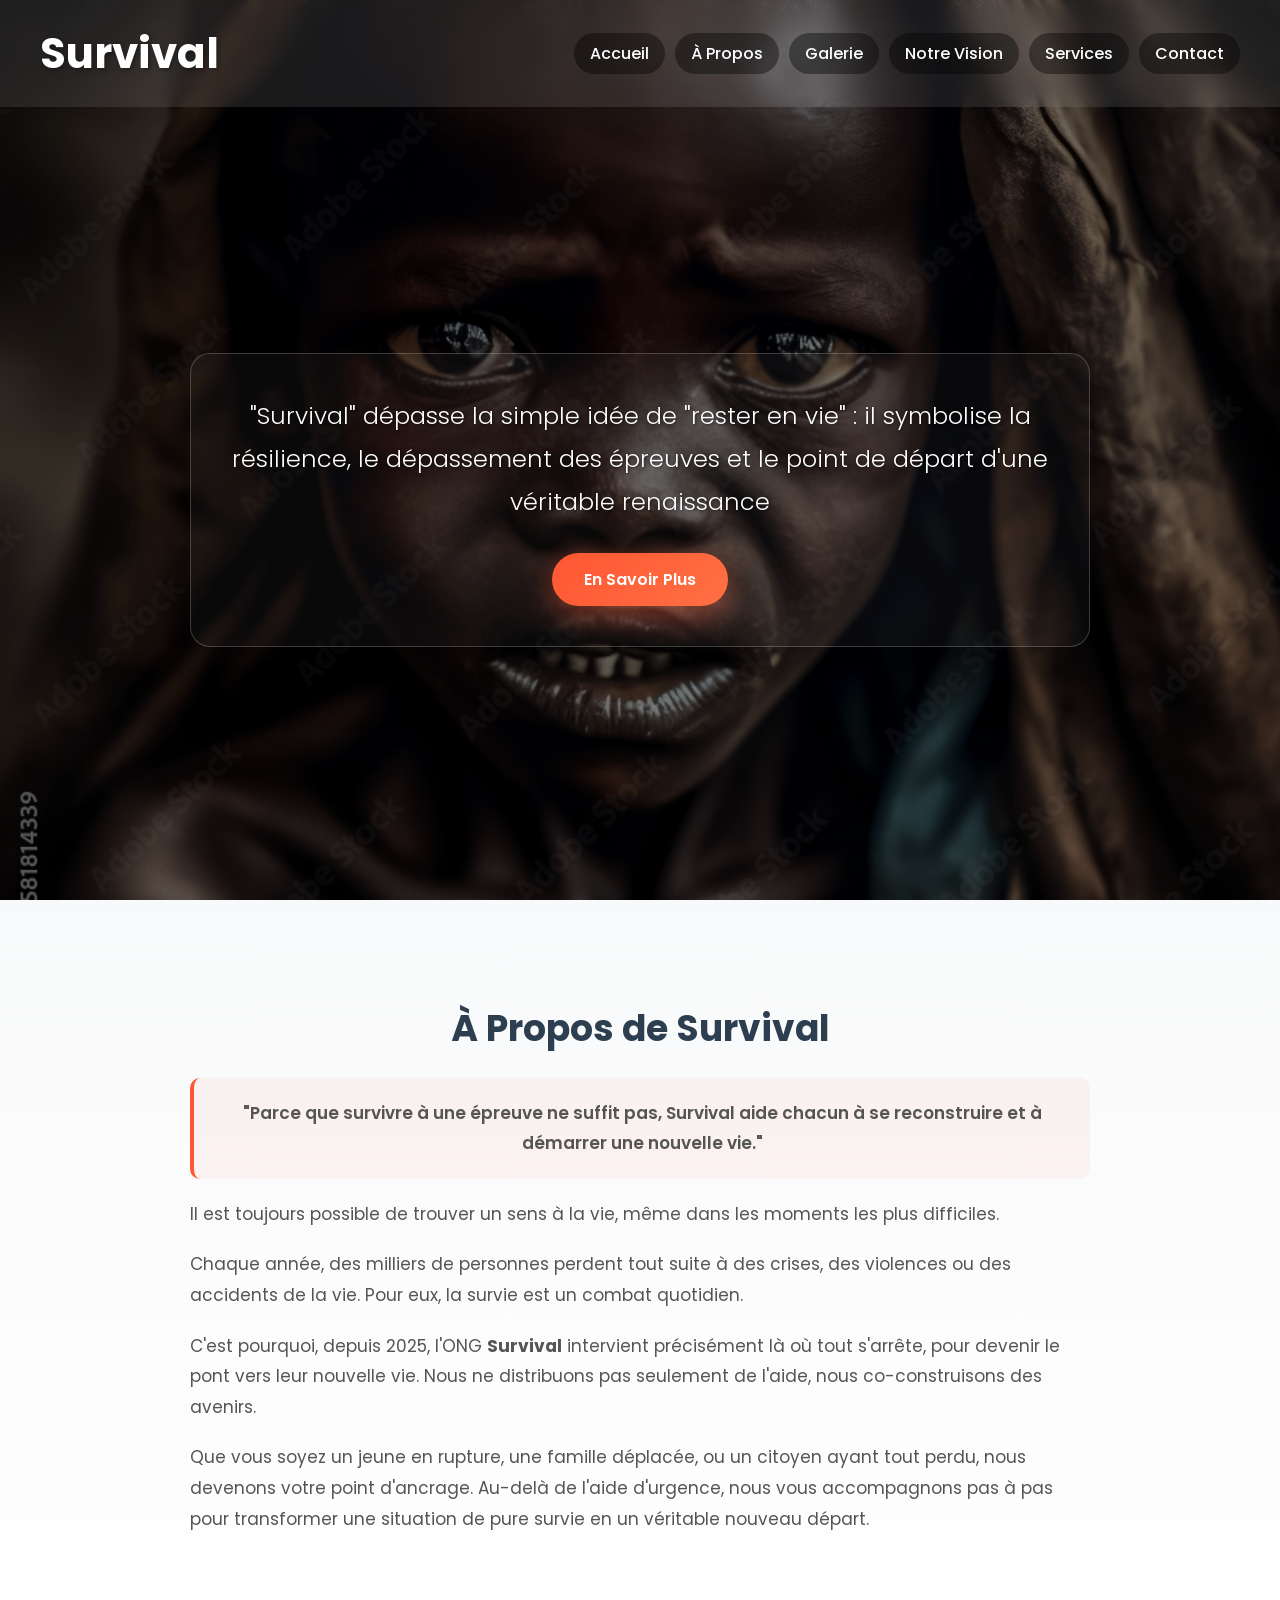
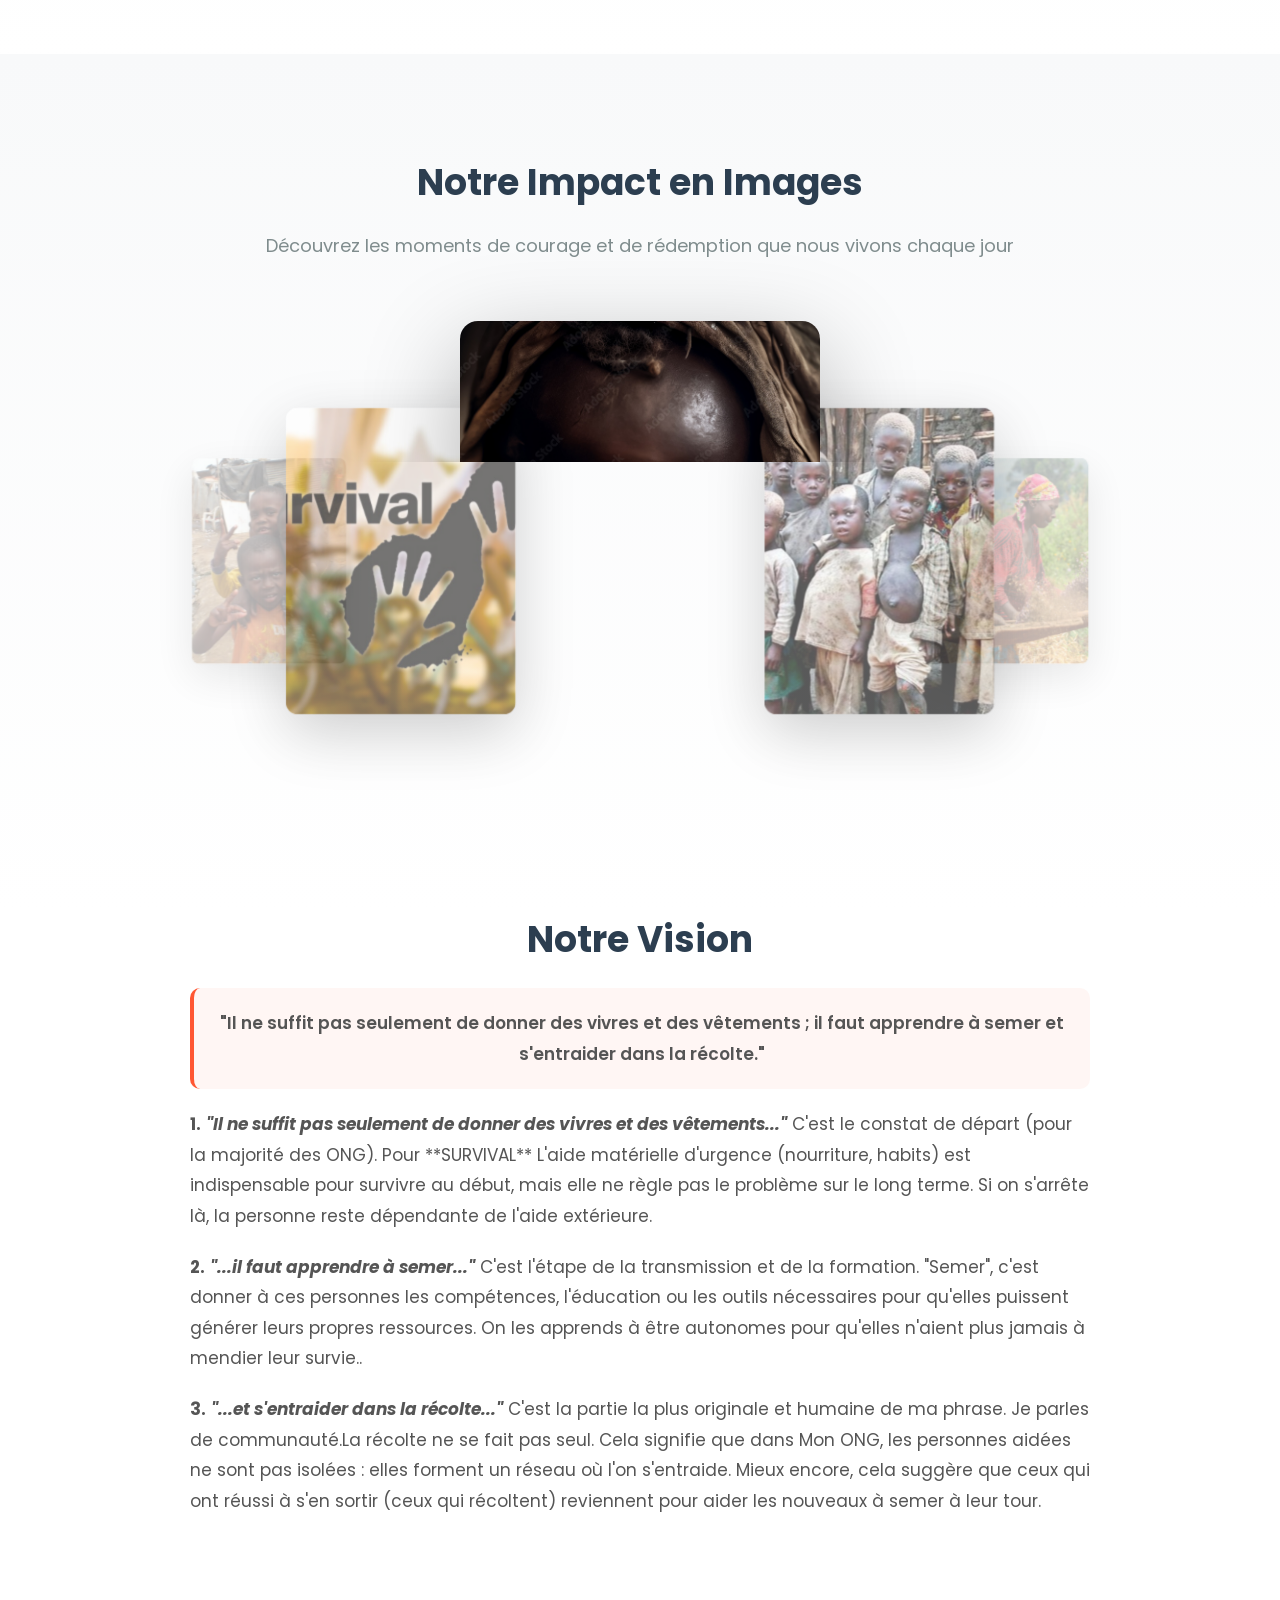
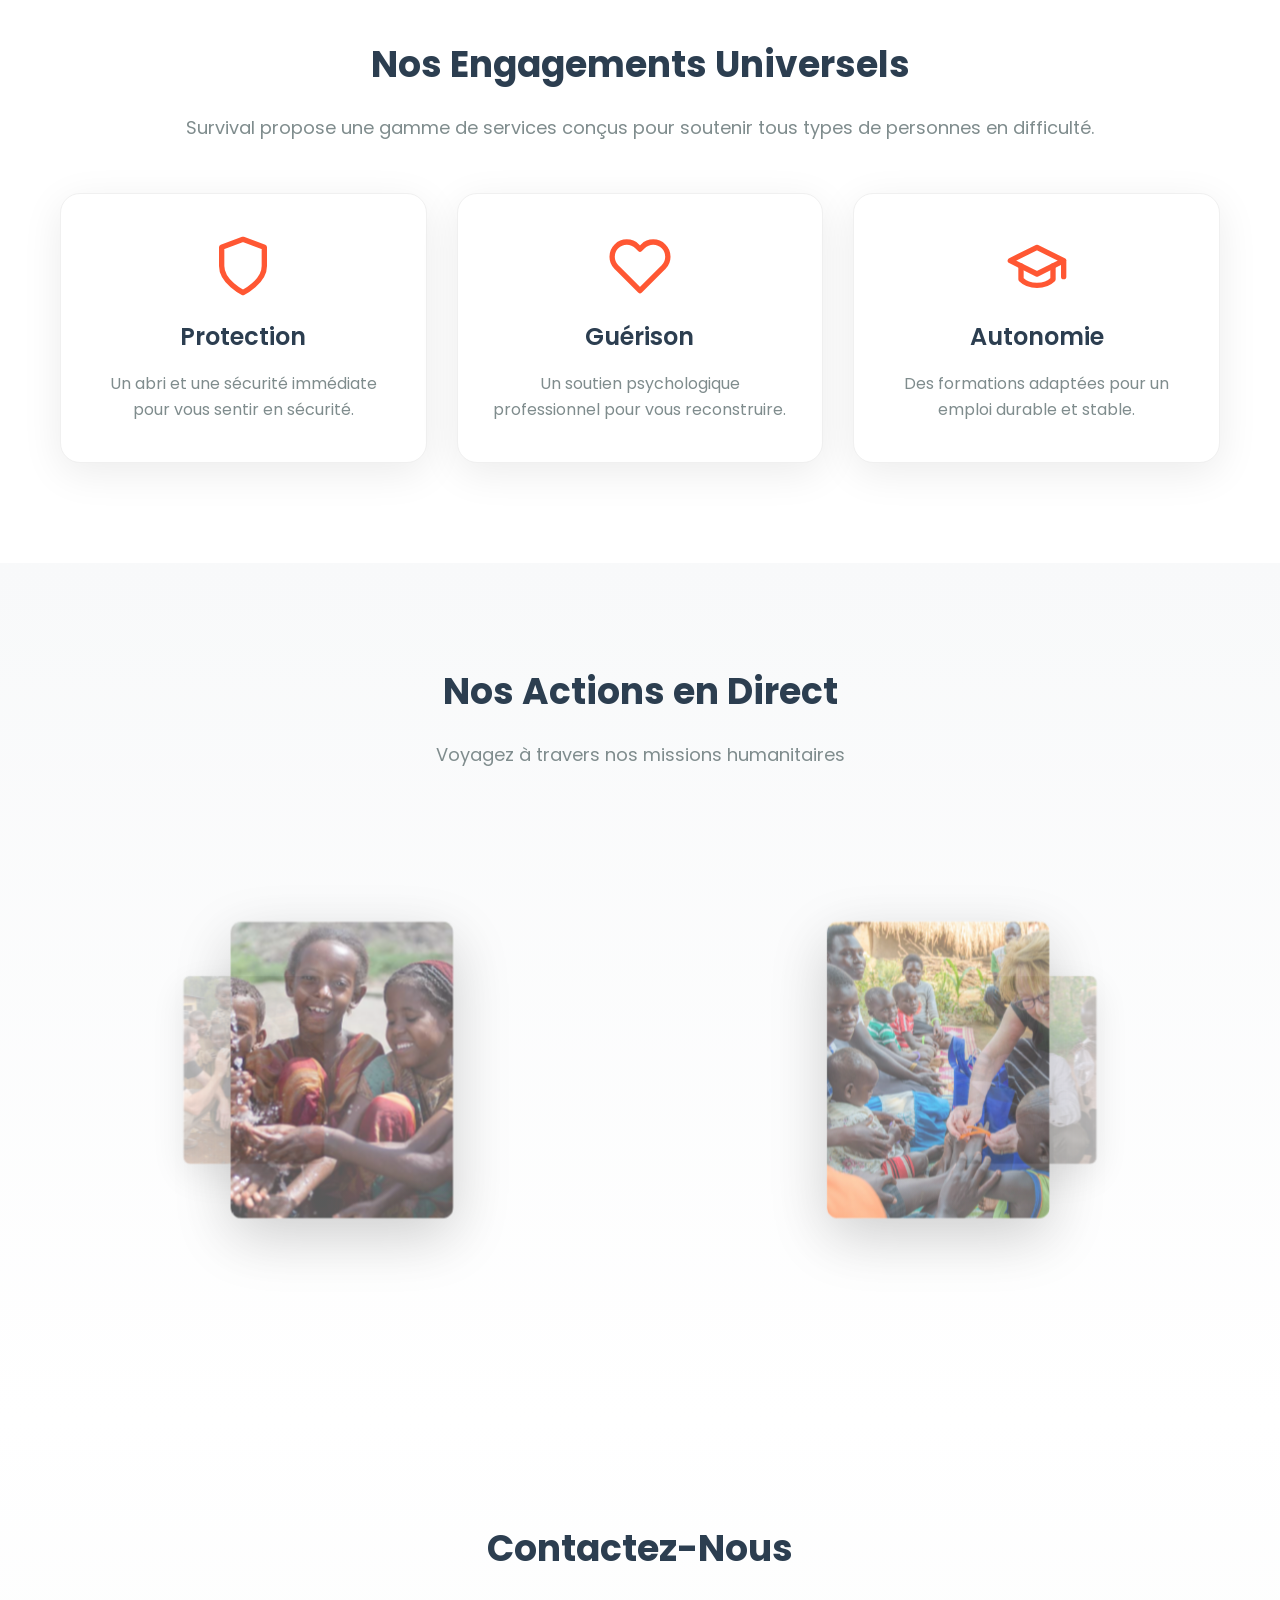
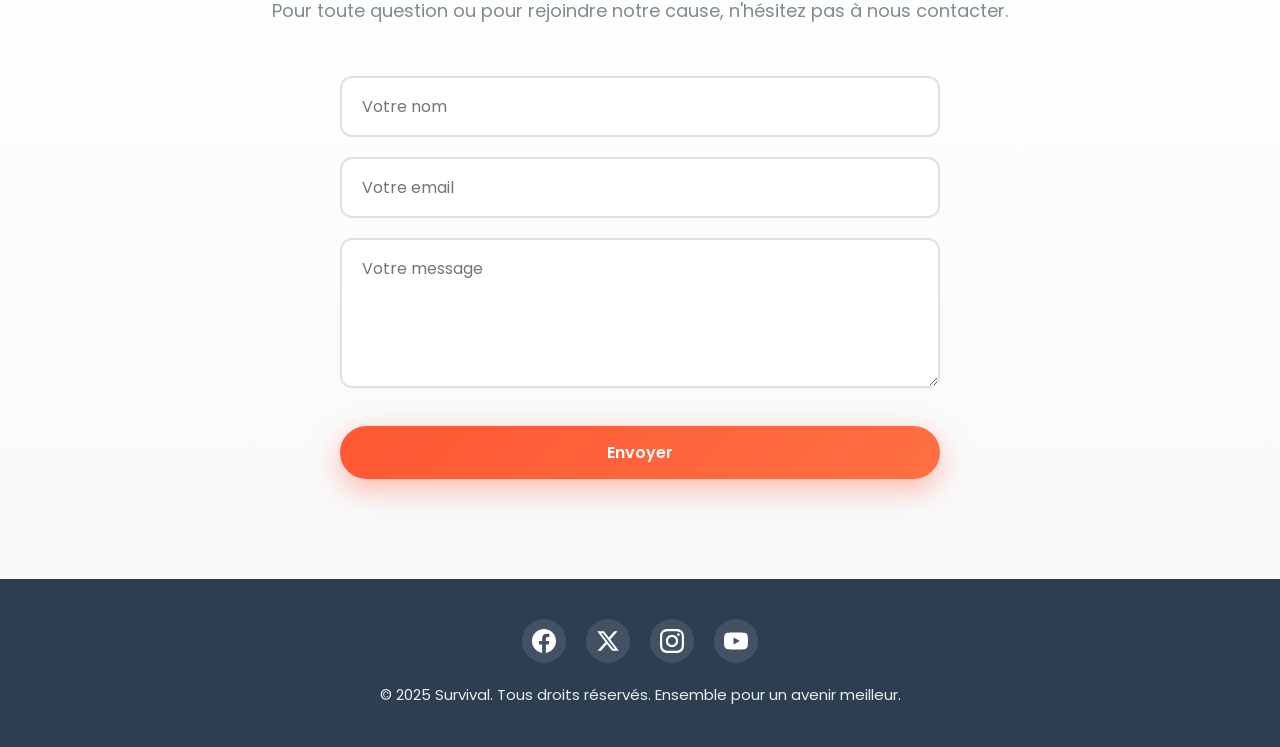
==== commit 7354d507: "retouche" ====
--- a/index.html
+++ b/index.html
@@ -3,6 +3,14 @@
 <head>
     <meta charset="UTF-8">
     <meta name="viewport" content="width=device-width, initial-scale=1.0">
+    <meta name="description" content="Survival - ONG d'aide humanitaire. Nous apportons protection, guérison et autonomie aux personnes en difficulté.">
+    <meta name="keywords" content="ONG, aide humanitaire, survie, protection, guérison, autonomie, solidarité">
+    <meta name="author" content="Survival">
+    <meta property="og:title" content="Survival - Ensemble pour un nouveau départ">
+    <meta property="og:description" content="Survival - ONG d'aide humanitaire. Nous apportons protection, guérison et autonomie aux personnes en difficulté.">
+    <meta property="og:type" content="website">
+    <meta name="theme-color" content="#ff5733">
+    <link rel="icon" type="image/svg+xml" href="data:image/svg+xml,<svg xmlns='http://www.w3.org/2000/svg' viewBox='0 0 100 100'><text y='.9em' font-size='90'>🌍</text></svg>">
     <link rel="stylesheet" href="style.css">
     <link rel="preconnect" href="https://fonts.googleapis.com">
     <link rel="preconnect" href="https://fonts.gstatic.com" crossorigin>
@@ -71,40 +79,40 @@
             <div class="gallery-container">
                 <div class="gallery-carousel">
                     <div class="carousel-item">
-                        <img src="img2/1000_F_581814339_dcBh4rdrMuvJF6dV0P3eOpkelaqUxueh.jpg" alt="Impact 1">
-                    </div>
-                    <div class="carousel-item">
-                        <img src="img2/1558136011231.jfif" alt="Impact 2">
-                    </div>
-                    <div class="carousel-item">
-                        <img src="img2/9046923519_bdb486ea75_o.jpg" alt="Impact 3">
-                    </div>
-                    <div class="carousel-item">
-                        <img src="img2/Africa-thriving.avif" alt="Impact 4">
-                    </div>
-                    <div class="carousel-item">
-                        <img src="img2/Nigeria_10070.2e16d0ba.fill-1180x738-c100.jpegquality-60.jpg" alt="Impact 5">
-                    </div>
-                    <div class="carousel-item">
-                        <img src="img2/Survival.fw_.jpg" alt="Impact 6">
-                    </div>
-                    <div class="carousel-item">
-                        <img src="img2/african-kids-enjoying-life_23-2151438327.avif" alt="Impact 7">
-                    </div>
-                    <div class="carousel-item">
-                        <img src="img2/eradication-of-poverty-africa.jpg" alt="Impact 8">
-                    </div>
-                    <div class="carousel-item">
-                        <img src="img2/f0b389485f41364084edc7503c78d7c8a91a56a2.jpg" alt="Impact 9">
-                    </div>
-                    <div class="carousel-item">
-                        <img src="img2/global-food-security-act-2.jpg" alt="Impact 10">
-                    </div>
-                    <div class="carousel-item">
-                        <img src="img2/poverty2.jpg" alt="Impact 11">
-                    </div>
-                    <div class="carousel-item">
-                        <img src="img2/survival_village_2023-1140x570.jpg" alt="Impact 12">
+                        <img src="img/1000_F_581814339_dcBh4rdrMuvJF6dV0P3eOpkelaqUxueh.jpg" alt="Groupe de personnes en Afrique">
+                    </div>
+                    <div class="carousel-item">
+                        <img src="img/1558136011231.jfif" alt="Enfants souriants">
+                    </div>
+                    <div class="carousel-item">
+                        <img src="img/9046923519_bdb486ea75_o.jpg" alt="Soutien humanitaire">
+                    </div>
+                    <div class="carousel-item">
+                        <img src="img/Africa-thriving.avif" alt="Communauté africaine prospère">
+                    </div>
+                    <div class="carousel-item">
+                        <img src="img/Nigeria_10070.2e16d0ba.fill-1180x738-c100.jpegquality-60.jpg" alt="Village au Nigeria">
+                    </div>
+                    <div class="carousel-item">
+                        <img src="img/Survival.fw_.jpg" alt="Logo Survival">
+                    </div>
+                    <div class="carousel-item">
+                        <img src="img/african-kids-enjoying-life_23-2151438327.avif" alt="Enfants africains qui jouent">
+                    </div>
+                    <div class="carousel-item">
+                        <img src="img/eradication-of-poverty-africa.jpg" alt="Éradication de la pauvreté">
+                    </div>
+                    <div class="carousel-item">
+                        <img src="img/f0b389485f41364084edc7503c78d7c8a91a56a2.jpg" alt="Aide alimentaire">
+                    </div>
+                    <div class="carousel-item">
+                        <img src="img/global-food-security-act-2.jpg" alt="Sécurité alimentaire">
+                    </div>
+                    <div class="carousel-item">
+                        <img src="img/poverty2.jpg" alt="Situation de pauvreté">
+                    </div>
+                    <div class="carousel-item">
+                        <img src="img/survival_village_2023-1140x570.jpg" alt="Village Survival">
                     </div>
                 </div>
             </div>
@@ -138,17 +146,30 @@
             <p class="section-subtitle">Survival propose une gamme de services conçus pour soutenir tous types de personnes en difficulté.</p>
             <div class="services-grid">
                 <div class="service-card">
-                    <!-- <div class="service-icon">🛡️</div> -->
+                    <div class="service-icon">
+                        <svg xmlns="http://www.w3.org/2000/svg" width="64" height="64" viewBox="0 0 24 24" fill="none" stroke="currentColor" stroke-width="2" stroke-linecap="round" stroke-linejoin="round">
+                            <path d="M12 22s8-4 8-10V5l-8-3-8 3v7c0 6 8 10 8 10z"/>
+                        </svg>
+                    </div>
                     <h3>Protection</h3>
                     <p>Un abri et une sécurité immédiate pour vous sentir en sécurité.</p>
                 </div>
                 <div class="service-card">
-                    <!-- <div class="service-icon">💚</div> -->
+                    <div class="service-icon">
+                        <svg xmlns="http://www.w3.org/2000/svg" width="64" height="64" viewBox="0 0 24 24" fill="none" stroke="currentColor" stroke-width="2" stroke-linecap="round" stroke-linejoin="round">
+                            <path d="M20.84 4.61a5.5 5.5 0 0 0-7.78 0L12 5.67l-1.06-1.06a5.5 5.5 0 0 0-7.78 7.78l1.06 1.06L12 21.23l7.78-7.78 1.06-1.06a5.5 5.5 0 0 0 0-7.78z"/>
+                        </svg>
+                    </div>
                     <h3>Guérison</h3>
                     <p>Un soutien psychologique professionnel pour vous reconstruire.</p>
                 </div>
                 <div class="service-card">
-                    <!-- <div class="service-icon">🎓</div> -->
+                    <div class="service-icon">
+                        <svg xmlns="http://www.w3.org/2000/svg" width="64" height="64" viewBox="0 0 24 24" fill="none" stroke="currentColor" stroke-width="2" stroke-linecap="round" stroke-linejoin="round">
+                            <path d="M22 10v6M2 10l10-5 10 5-10 5z"/>
+                            <path d="M6 12v5c3 3 9 3 12 0v-5"/>
+                        </svg>
+                    </div>
                     <h3>Autonomie</h3>
                     <p>Des formations adaptées pour un emploi durable et stable.</p>
                 </div>
@@ -156,74 +177,38 @@
         </div>
     </section>
 
-    <section class="gallery2" id="gallery2">
+    <section class="gallery" id="gallery2">
         <div class="container">
             <h2 class="section-title">Nos Actions en Direct</h2>
             <p class="section-subtitle">Voyagez à travers nos missions humanitaires</p>
-            <div class="gallery2-container">
-                <div class="gallery2-track">
-                    <div class="gallery2-item">
-                        <img src="img3/D324-0399-27_635844-1.jpg" alt="Mission 1">
-                        <div class="gallery2-caption">
-                            <h4>Construction de puits</h4>
-                            <p>Accès à l'eau potable pour 500 familles</p>
-                        </div>
-                    </div>
-                    <div class="gallery2-item">
-                        <img src="img3/D395-0797-14-web-1280x854.jpg" alt="Mission 2">
-                        <div class="gallery2-caption">
-                            <h4>Éducation pour tous</h4>
-                            <p>Un écolier découvre la joie d'apprendre</p>
-                        </div>
-                    </div>
-                    <div class="gallery2-item">
-                        <img src="img3/IMG_3587-1024x683.jpg" alt="Mission 3">
-                        <div class="gallery2-caption">
-                            <h4>Distribution alimentaire</h4>
-                            <p>Soutien aux familles dans le besoin</p>
-                        </div>
-                    </div>
-                    <div class="gallery2-item">
-                        <img src="img3/Niger-at-new-well-w-kids-web-1280x956.jpg" alt="Mission 4">
-                        <div class="gallery2-caption">
-                            <h4>Nouveau puits au Niger</h4>
-                            <p>Les enfants découvrent l'eau fraîche</p>
-                        </div>
-                    </div>
-                    <div class="gallery2-item">
-                        <img src="img3/african-children-enjoying-life_23-2151438236.avif" alt="Mission 5">
-                        <div class="gallery2-caption">
-                            <h4>Moments de bonheur</h4>
-                            <p>Les enfants rient et jouent ensemble</p>
-                        </div>
-                    </div>
-                    <div class="gallery2-item">
-                        <img src="img3/happy-african-child-eating-rice-260nw-2713270281.webp" alt="Mission 6">
-                        <div class="gallery2-caption">
-                            <h4>Un repas nourrissant</h4>
-                            <p>Chaque enfant mérite d'avoir accès à la nourriture</p>
-                        </div>
-                    </div>
-                    <div class="gallery2-item">
-                        <img src="img3/happy-african-child-eating-rice-260nw-2713270287.webp" alt="Mission 7">
-                        <div class="gallery2-caption">
-                            <h4>Santé et nutrition</h4>
-                            <p>Programme de nutrition pour les plus vulnérables</p>
-                        </div>
-                    </div>
-                    <div class="gallery2-item">
-                        <img src="img3/stu-and-boys-web-1280x850.jpg" alt="Mission 8">
-                        <div class="gallery2-caption">
-                            <h4>Échanges interculturels</h4>
-                            <p>Construction de liens entre les communautés</p>
-                        </div>
-                    </div>
-                    <div class="gallery2-item">
-                        <img src="img3/water-ethiopia__FocusFillMaxWyIwLjAwIiwiMC4wMCIsMTQ0Miw3MjFd.jpg" alt="Mission 9">
-                        <div class="gallery2-caption">
-                            <h4>Eau pour l'Éthiopie</h4>
-                            <p>Projet hydraulique réussi dans un village</p>
-                        </div>
+            <div class="gallery-container">
+                <div class="gallery-carousel" id="carousel2">
+                    <div class="carousel-item">
+                        <img src="img3/D324-0399-27_635844-1.jpg" alt="Construction d'un puits dans un village africain">
+                    </div>
+                    <div class="carousel-item">
+                        <img src="img3/D395-0797-14-web-1280x854.jpg" alt="Enfant avec un livre dans une école">
+                    </div>
+                    <div class="carousel-item">
+                        <img src="img3/IMG_3587-1024x683.jpg" alt="Distribution de nourriture à des familles">
+                    </div>
+                    <div class="carousel-item">
+                        <img src="img3/Niger-at-new-well-w-kids-web-1280x956.jpg" alt="Enfants autour d'un nouveau puits au Niger">
+                    </div>
+                    <div class="carousel-item">
+                        <img src="img3/african-children-enjoying-life_23-2151438236.avif" alt="Enfants africains souriants et heureux">
+                    </div>
+                    <div class="carousel-item">
+                        <img src="img3/happy-african-child-eating-rice-260nw-2713270281.webp" alt="Enfant africain mangeant du riz avec satisfaction">
+                    </div>
+                    <div class="carousel-item">
+                        <img src="img3/happy-african-child-eating-rice-260nw-2713270287.webp" alt="Programme de nutrition pour enfants">
+                    </div>
+                    <div class="carousel-item">
+                        <img src="img3/stu-and-boys-web-1280x850.jpg" alt="Échange interculturel entre enfants">
+                    </div>
+                    <div class="carousel-item">
+                        <img src="img3/water-ethiopia__FocusFillMaxWyIwLjAwIiwiMC4wMCIsMTQ0Miw3MjFd.jpg" alt="Projet d'eau potable en Éthiopie">
                     </div>
                 </div>
             </div>
@@ -252,6 +237,28 @@
 
     <footer class="footer">
         <div class="container">
+            <div class="social-links">
+                <a href="#" class="social-link" aria-label="Facebook">
+                    <svg xmlns="http://www.w3.org/2000/svg" width="24" height="24" viewBox="0 0 24 24" fill="currentColor">
+                        <path d="M24 12.073c0-6.627-5.373-12-12-12s-12 5.373-12 12c0 5.99 4.388 10.954 10.125 11.854v-8.385H7.078v-3.47h3.047V9.43c0-3.007 1.792-4.669 4.533-4.669 1.312 0 2.686.235 2.686.235v2.953H15.83c-1.491 0-1.956.925-1.956 1.874v2.25h3.328l-.532 3.47h-2.796v8.385C19.612 23.027 24 18.062 24 12.073z"/>
+                    </svg>
+                </a>
+                <a href="#" class="social-link" aria-label="X">
+                    <svg xmlns="http://www.w3.org/2000/svg" width="24" height="24" viewBox="0 0 24 24" fill="currentColor">
+                        <path d="M18.244 2.25h3.308l-7.227 8.26 8.502 11.24H16.17l-5.214-6.817L4.99 21.75H1.68l7.73-8.835L1.254 2.25H8.08l4.713 6.231zm-1.161 17.52h1.833L7.084 4.126H5.117z"/>
+                    </svg>
+                </a>
+                <a href="#" class="social-link" aria-label="Instagram">
+                    <svg xmlns="http://www.w3.org/2000/svg" width="24" height="24" viewBox="0 0 24 24" fill="currentColor">
+                        <path d="M12 2.163c3.204 0 3.584.012 4.85.07 3.252.148 4.771 1.691 4.919 4.919.058 1.265.069 1.645.069 4.849 0 3.205-.012 3.584-.069 4.849-.149 3.225-1.664 4.771-4.919 4.919-1.266.058-1.644.07-4.85.07-3.204 0-3.584-.012-4.849-.07-3.26-.149-4.771-1.699-4.919-4.92-.058-1.265-.07-1.644-.07-4.849 0-3.204.013-3.583.07-4.849.149-3.227 1.664-4.771 4.919-4.919 1.266-.057 1.645-.069 4.849-.069zm0-2.163c-3.259 0-3.667.014-4.947.072-4.358.2-6.78 2.618-6.98 6.98-.059 1.281-.073 1.689-.073 4.948 0 3.259.014 3.668.072 4.948.2 4.358 2.618 6.78 6.98 6.98 1.281.058 1.689.072 4.948.072 3.259 0 3.668-.014 4.948-.072 4.354-.2 6.782-2.618 6.979-6.98.059-1.28.073-1.689.073-4.948 0-3.259-.014-3.667-.072-4.947-.196-4.354-2.617-6.78-6.979-6.98-1.281-.059-1.69-.073-4.949-.073zm0 5.838c-3.403 0-6.162 2.759-6.162 6.162s2.759 6.163 6.162 6.163 6.162-2.759 6.162-6.163c0-3.403-2.759-6.162-6.162-6.162zm0 10.162c-2.209 0-4-1.79-4-4 0-2.209 1.791-4 4-4s4 1.791 4 4c0 2.21-1.791 4-4 4zm6.406-11.845c-.796 0-1.441.645-1.441 1.44s.645 1.44 1.441 1.44c.795 0 1.439-.645 1.439-1.44s-.644-1.44-1.439-1.44z"/>
+                    </svg>
+                </a>
+                <a href="#" class="social-link" aria-label="YouTube">
+                    <svg xmlns="http://www.w3.org/2000/svg" width="24" height="24" viewBox="0 0 24 24" fill="currentColor">
+                        <path d="M23.498 6.186a3.016 3.016 0 0 0-2.122-2.136C19.505 3.545 12 3.545 12 3.545s-7.505 0-9.377.505A3.017 3.017 0 0 0 .502 6.186C0 8.07 0 12 0 12s0 3.93.502 5.814a3.016 3.016 0 0 0 2.122 2.136c1.871.505 9.376.505 9.376.505s7.505 0 9.377-.505a3.015 3.015 0 0 0 2.122-2.136C24 15.93 24 12 24 12s0-3.93-.502-5.814zM9.545 15.568V8.432L15.818 12l-6.273 3.568z"/>
+                    </svg>
+                </a>
+            </div>
             <p>&copy; 2025 Survival. Tous droits réservés. Ensemble pour un avenir meilleur.</p>
         </div>
     </footer>
--- a/style.css
+++ b/style.css
@@ -269,6 +269,18 @@
 .service-icon {
     font-size: 60px;
     margin-bottom: 20px;
+    display: flex;
+    align-items: center;
+    justify-content: center;
+    color: #ff5733;
+}
+
+.service-icon svg {
+    transition: transform 0.3s ease;
+}
+
+.service-card:hover .service-icon svg {
+    transform: scale(1.1);
 }
 
 .service-card h3 {
@@ -391,95 +403,7 @@
     display: block;
 }
 
-.gallery2 {
-    padding: 200px 0;
-    background: linear-gradient(180deg, #ffffff 0%, #1a1a1a 100%);
-}
-
-.gallery2 .section-title {
-    color: #ffffff;
-    
-}
-
-.gallery2 .section-subtitle {
-    color: #cccccc;
-
-    
-}
-
-.gallery2-container {
-    /* position: relative; */
-    width: 100%;
-    max-width: 1200px;
-    /* margin: 0 auto; */
-    /* overflow: hidden; */
-    /* perspective: 1200px; */
-    /* border: solid red;   */
-}
-
-.gallery2-track {
-    display: flex;
-    justify-content: center;
-    align-items: center;
-    gap: 0;
-    transform-style: preserve-3d;
-    transition: transform 0.6s cubic-bezier(0.4, 0, 0.2, 1);
-
-    
-}
-
-.gallery2-item {
-    position: relative;
-    width:800px;
-    height: 500px;
-    margin: 0 -200px;
-    border-radius: 20px;
-    overflow: hidden;
-    box-shadow: 0 30px 80px rgba(0, 0, 0, 0.5);
-    transition: all 0.6s cubic-bezier(0.4, 0, 0.2, 1);
-    transform-origin: center center;
-    cursor: pointer;
-
-    
-
-}
-
-.gallery2-item img {
-    width: 100%;
-    height: 100%;
-    object-fit: cover;
-    display: block;
-    
-}
-
-.gallery2-caption {
-    position: absolute;
-    bottom: 0;
-    left: 0;
-    right: 0;
-    background: linear-gradient(to top, rgba(0,0,0,0.9), transparent);
-    padding: 40px 20px 20px;
-    color: white;
-    transform: translateY(100%);
-    transition: transform 0.3s ease;
-    
-}
-
-.gallery2-item:hover .gallery2-caption,
-.gallery2-item.gallery2-active .gallery2-caption {
-    transform: translateY(0);
-}
-
-.gallery2-caption h4 {
-    font-size: 1.4rem;
-    margin-bottom: 8px;
-    font-weight: 600;
-}
-
-.gallery2-caption p {
-    font-size: 1rem;
-    opacity: 0.9;
-}
+
 
 
 
@@ -493,6 +417,32 @@
 .footer p {
     font-size: 15px;
     opacity: 0.9;
+}
+
+.social-links {
+    display: flex;
+    justify-content: center;
+    gap: 20px;
+    margin-bottom: 20px;
+}
+
+.social-link {
+    color: white;
+    text-decoration: none;
+    width: 44px;
+    height: 44px;
+    border-radius: 50%;
+    background: rgba(255, 255, 255, 0.1);
+    display: flex;
+    align-items: center;
+    justify-content: center;
+    transition: all 0.3s ease;
+}
+
+.social-link:hover {
+    background: #ff5733;
+    transform: translateY(-3px);
+    box-shadow: 0 5px 15px rgba(255, 87, 51, 0.4);
 }
 
 @media (max-width: 768px) {
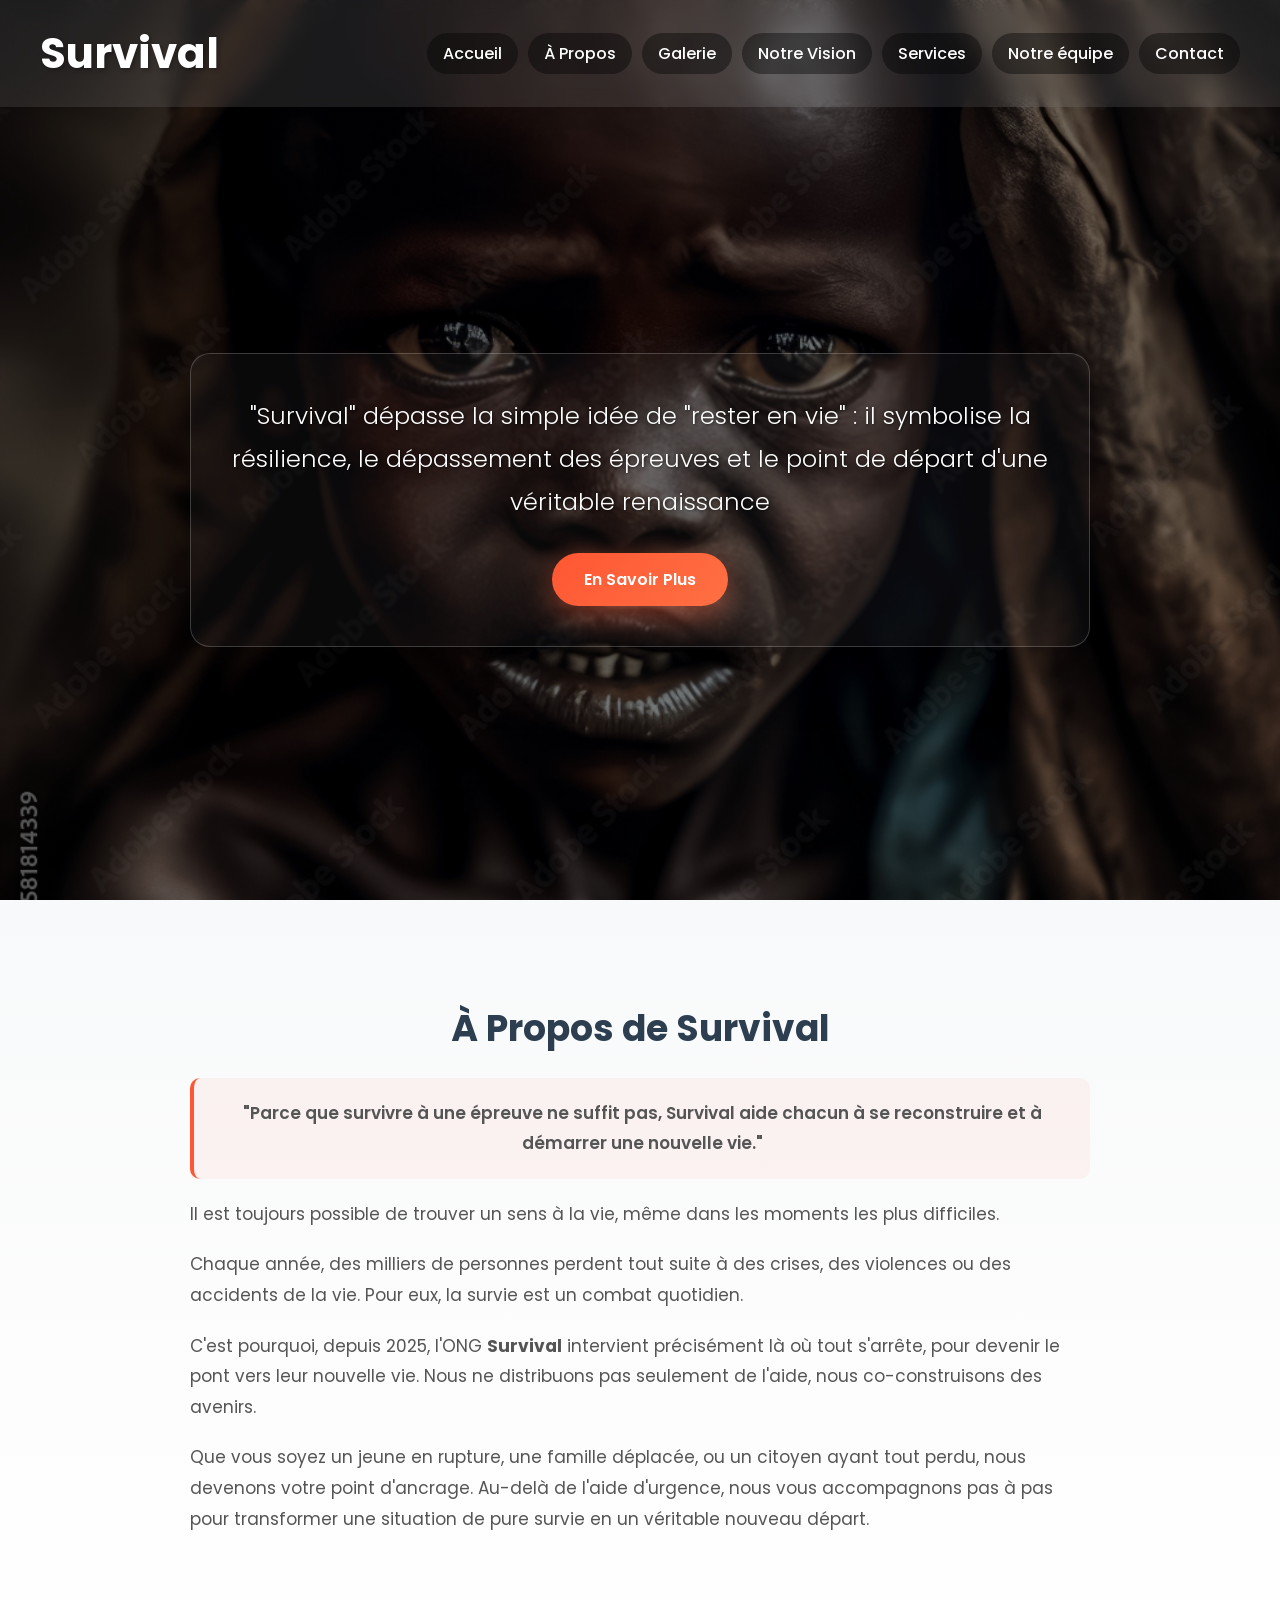
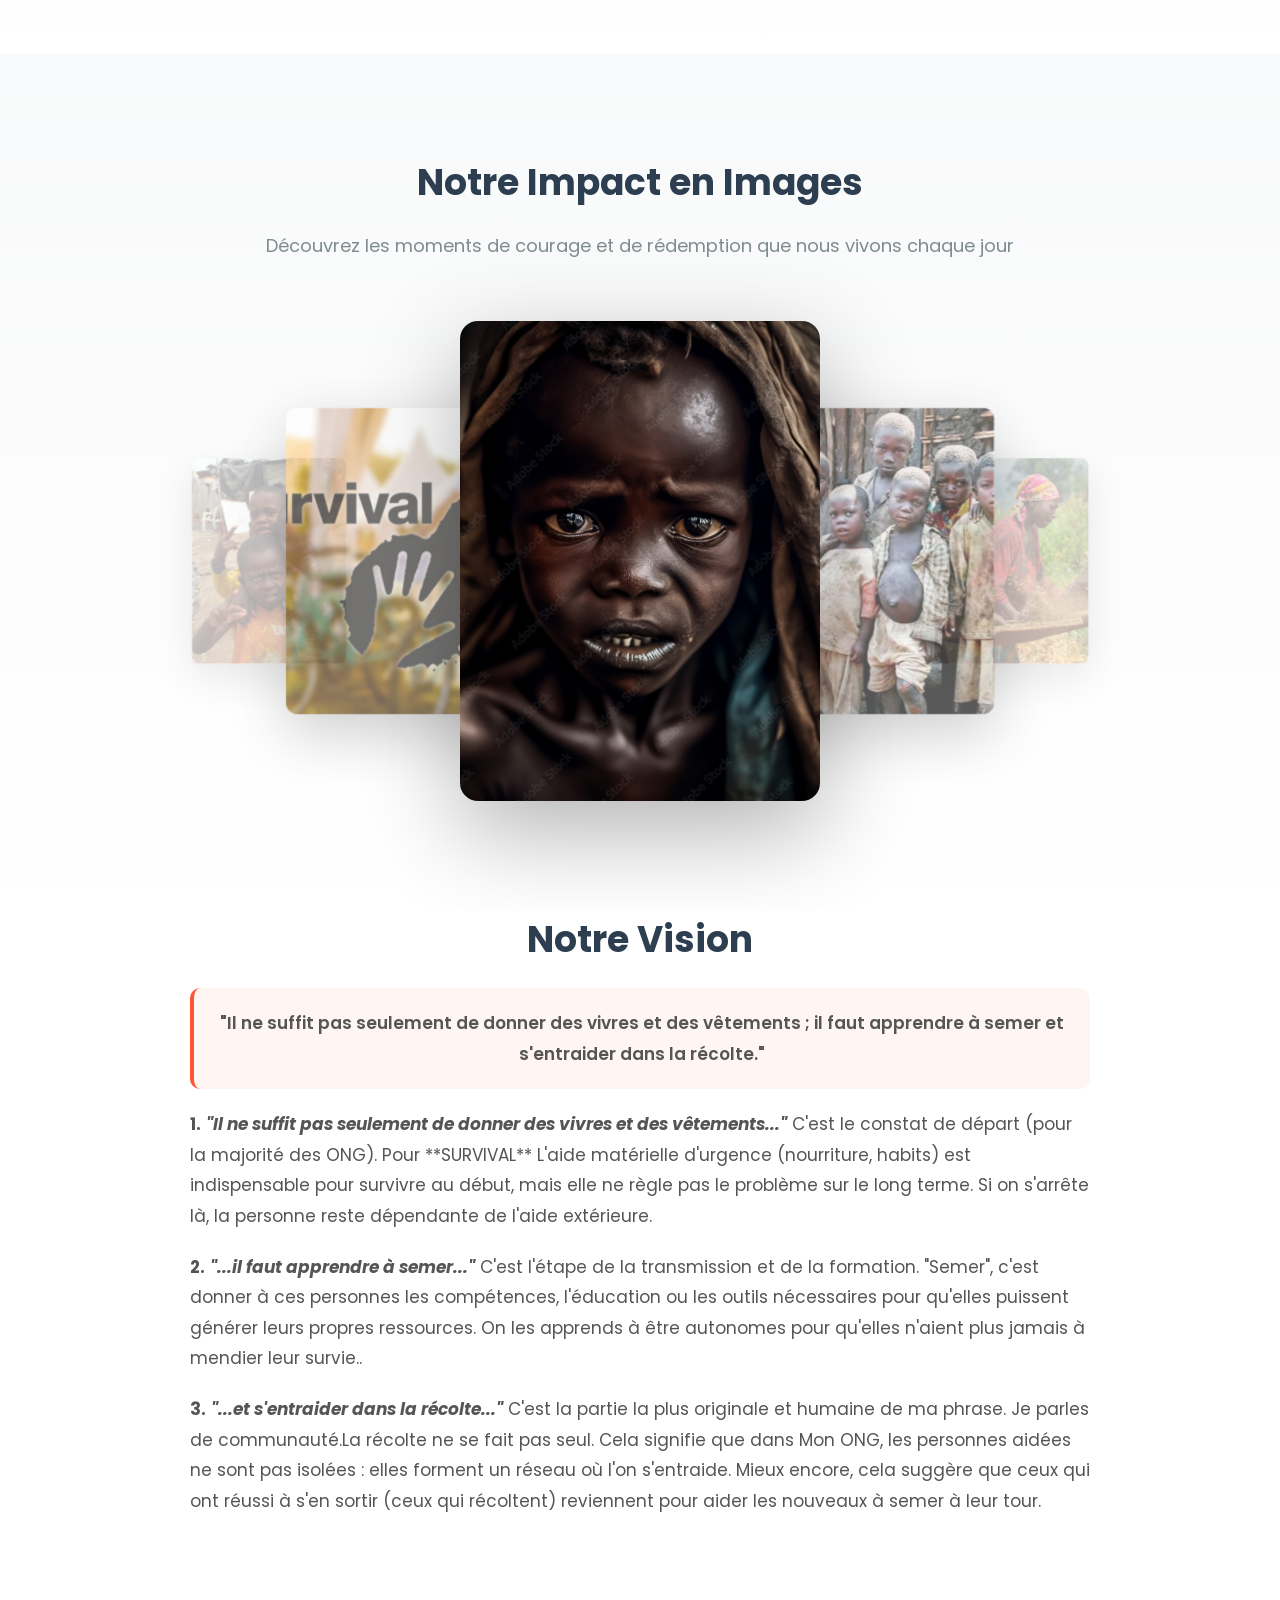
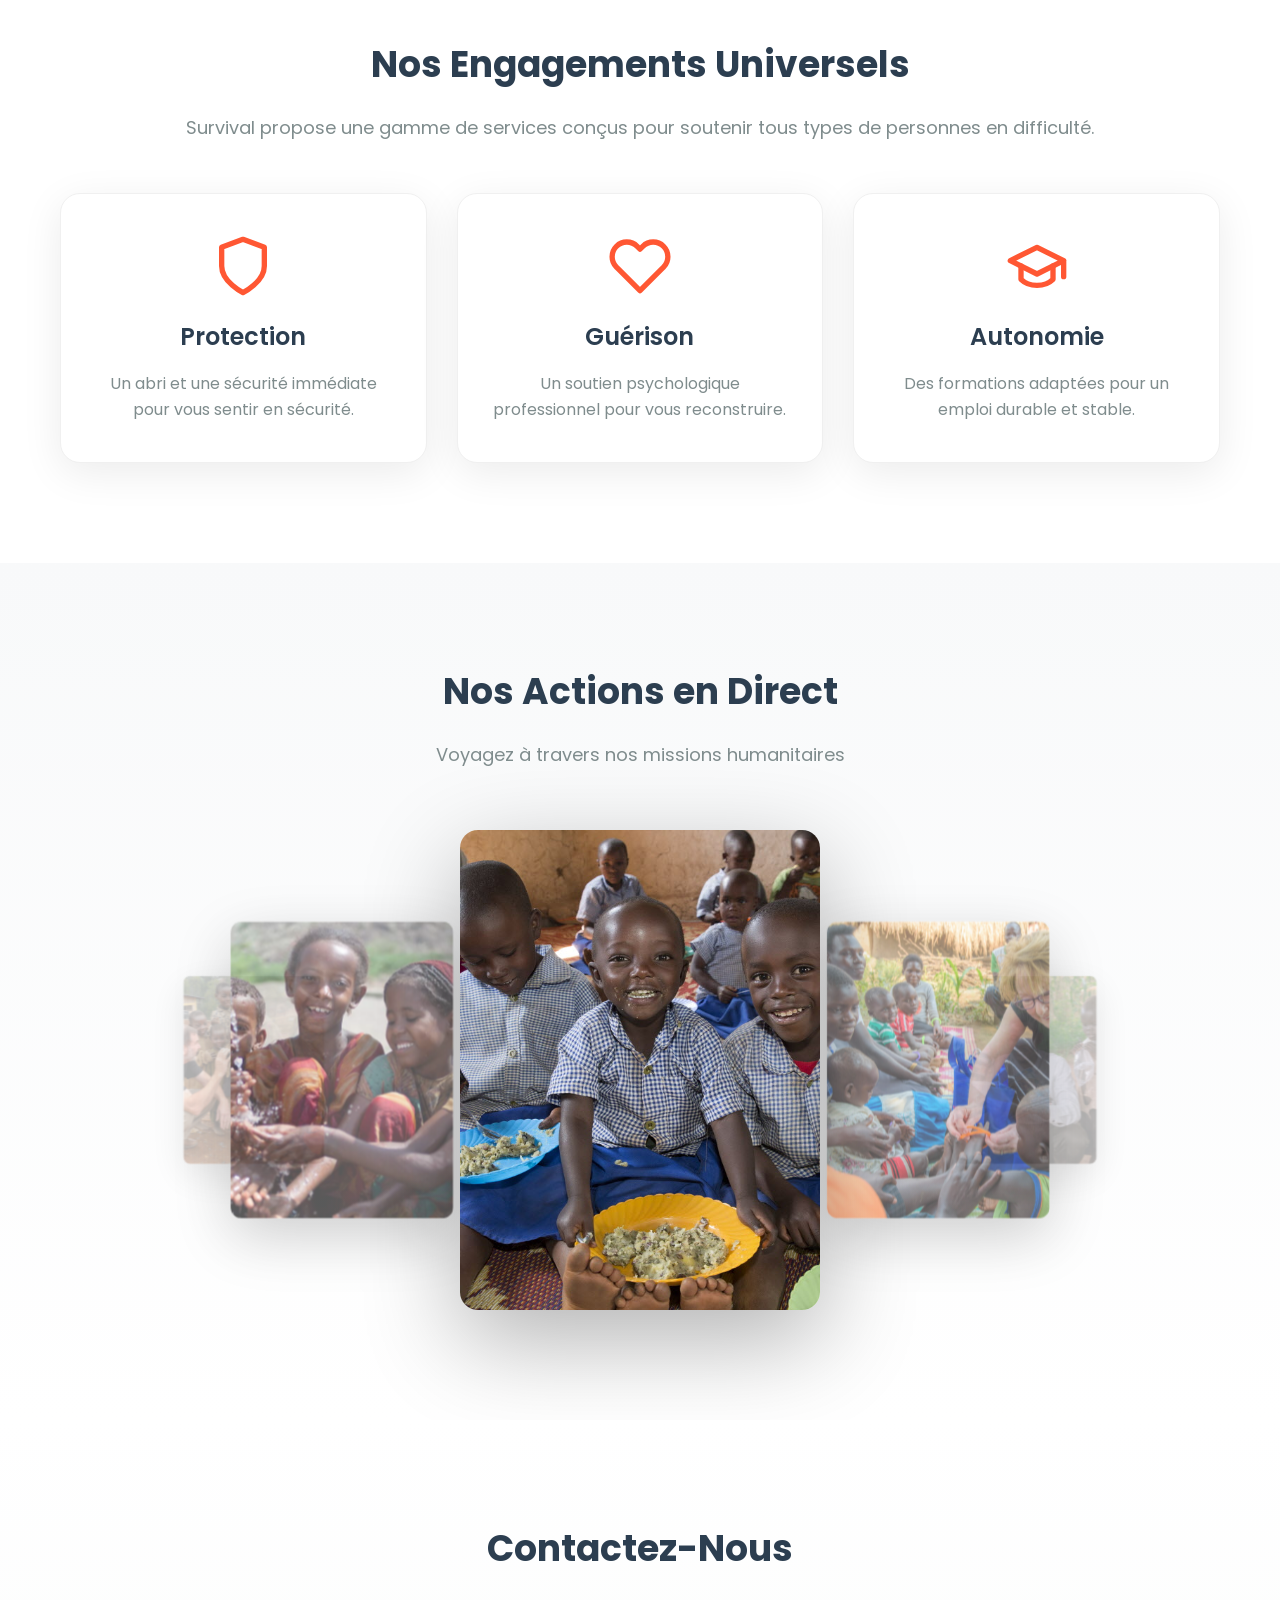
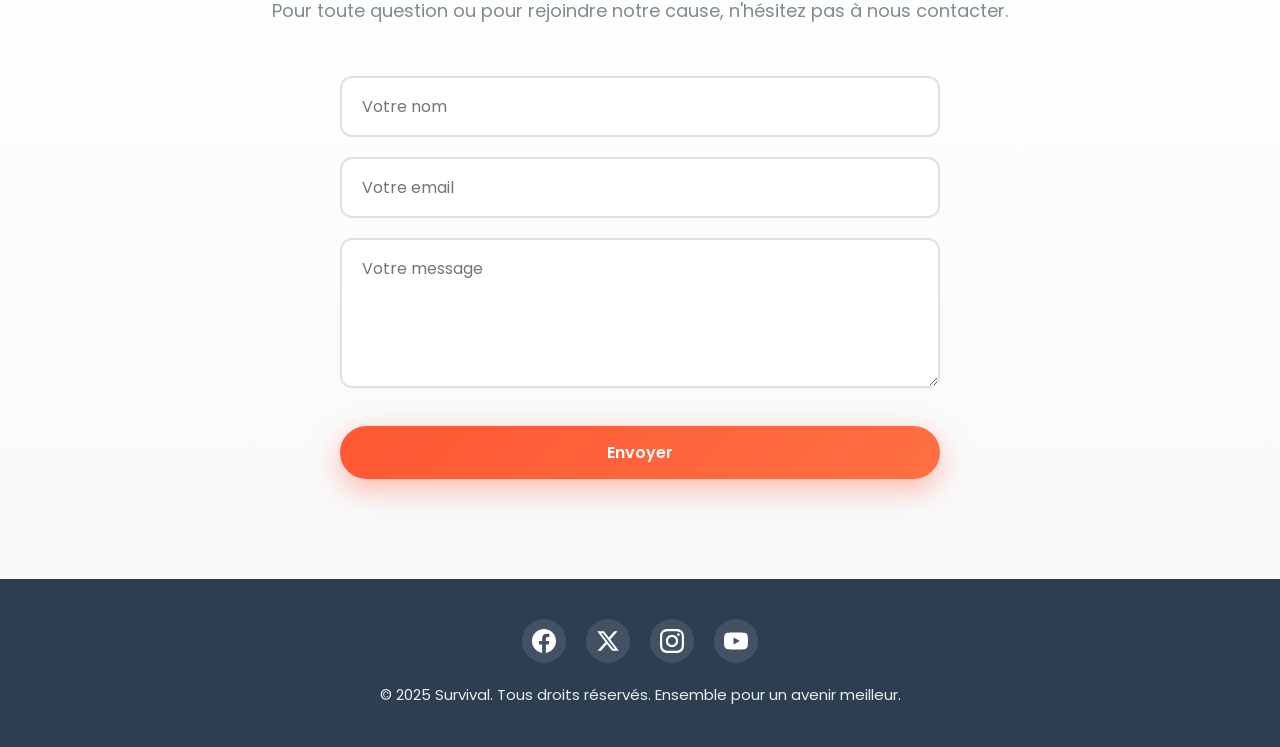
==== commit 25f0ce3f: "equipe" ====
--- a/index.html
+++ b/index.html
@@ -48,6 +48,7 @@
                 <li><a href="#gallery">Galerie</a></li>
                 <li><a href="#vision">Notre Vision</a></li>
                 <li><a href="#services">Services</a></li>
+                <li><a href="equipe.html">Notre équipe</a></li>
                 <li><a href="#contact">Contact</a></li>
             </ul>
         </nav>
--- a/style.css
+++ b/style.css
@@ -443,6 +443,123 @@
     background: #ff5733;
     transform: translateY(-3px);
     box-shadow: 0 5px 15px rgba(255, 87, 51, 0.4);
+}
+
+.team-body {
+    min-height: 100vh;
+    background:
+        linear-gradient(135deg, rgba(0, 0, 0, 0.65) 0%, rgba(236, 233, 232, 0.35) 100%),
+        url('imgeq/photoequipe.jpg') center/cover no-repeat fixed;
+    color: #333;
+}
+
+.team-body .navbar {
+    background-color: rgba(255, 255, 255, 0.1);
+    backdrop-filter: blur(10px);
+    box-shadow: 0 10px 30px rgba(0, 0, 0, 0.15);
+}
+
+.team-body .logo h1 {
+    color: #ffffff;
+}
+
+.team-body .nav-links li {
+    background: rgba(0, 0, 0, 0.4);
+}
+
+.team-body .nav-links a {
+    color: #ffffff;
+}
+
+.team-header {
+    color: #ffffff;
+    padding: 140px 0 70px;
+    text-align: center;
+    background: transparent;
+}
+
+.team-header-content h1 {
+    font-size: 48px;
+    margin-bottom: 12px;
+    color: #ffffff;
+    text-shadow: 2px 2px 4px rgba(0, 0, 0, 0.45);
+}
+
+.team-header-content p {
+    font-size: 18px;
+    opacity: 0.95;
+    color: #ffffff;
+    text-shadow: 1px 1px 3px rgba(0, 0, 0, 0.45);
+}
+
+.team-main {
+    padding: 50px 0 100px;
+}
+
+.team-pdg {
+    max-width: 700px;
+    margin: 0 auto 50px;
+    border-radius: 24px;
+    overflow: hidden;
+    box-shadow: 0 20px 60px rgba(0, 0, 0, 0.15);
+    background: rgba(255, 255, 255, 0.85);
+}
+
+.team-pdg img {
+    display: block;
+    width: 100%;
+    height: 420px;
+    object-fit: cover;
+}
+
+.team-pdg-content {
+    padding: 20px 24px 26px;
+    text-align: center;
+}
+
+.team-pdg h2 {
+    color: #2c3e50;
+    margin-bottom: 6px;
+}
+
+.team-pdg p {
+    color: #666;
+}
+
+.team-collaborators {
+    display: flex;
+    justify-content: space-between;
+    align-items: stretch;
+    gap: 30px;
+}
+
+.team-card {
+    flex: 1;
+    background: white;
+    border-radius: 24px;
+    box-shadow: 0 18px 45px rgba(0, 0, 0, 0.08);
+    overflow: hidden;
+    text-align: center;
+    padding-bottom: 25px;
+}
+
+.team-card img {
+    width: 100%;
+    height: 320px;
+    object-fit: cover;
+    display: block;
+}
+
+.team-card h2 {
+    margin: 20px 0 10px;
+    color: #2c3e50;
+    font-size: 26px;
+}
+
+.team-card p {
+    padding: 0 20px;
+    color: #666;
+    line-height: 1.7;
 }
 
 @media (max-width: 768px) {
@@ -518,6 +635,22 @@
         font-size: 28px;
     }
 
+    .team-header-content h1 {
+        font-size: 36px;
+    }
+
+    .team-collaborators {
+        flex-direction: column;
+    }
+
+    .team-pdg img {
+        height: 280px;
+    }
+
+    .team-card img {
+        height: 260px;
+    }
+
     .section-subtitle {
         font-size: 16px;
     }
